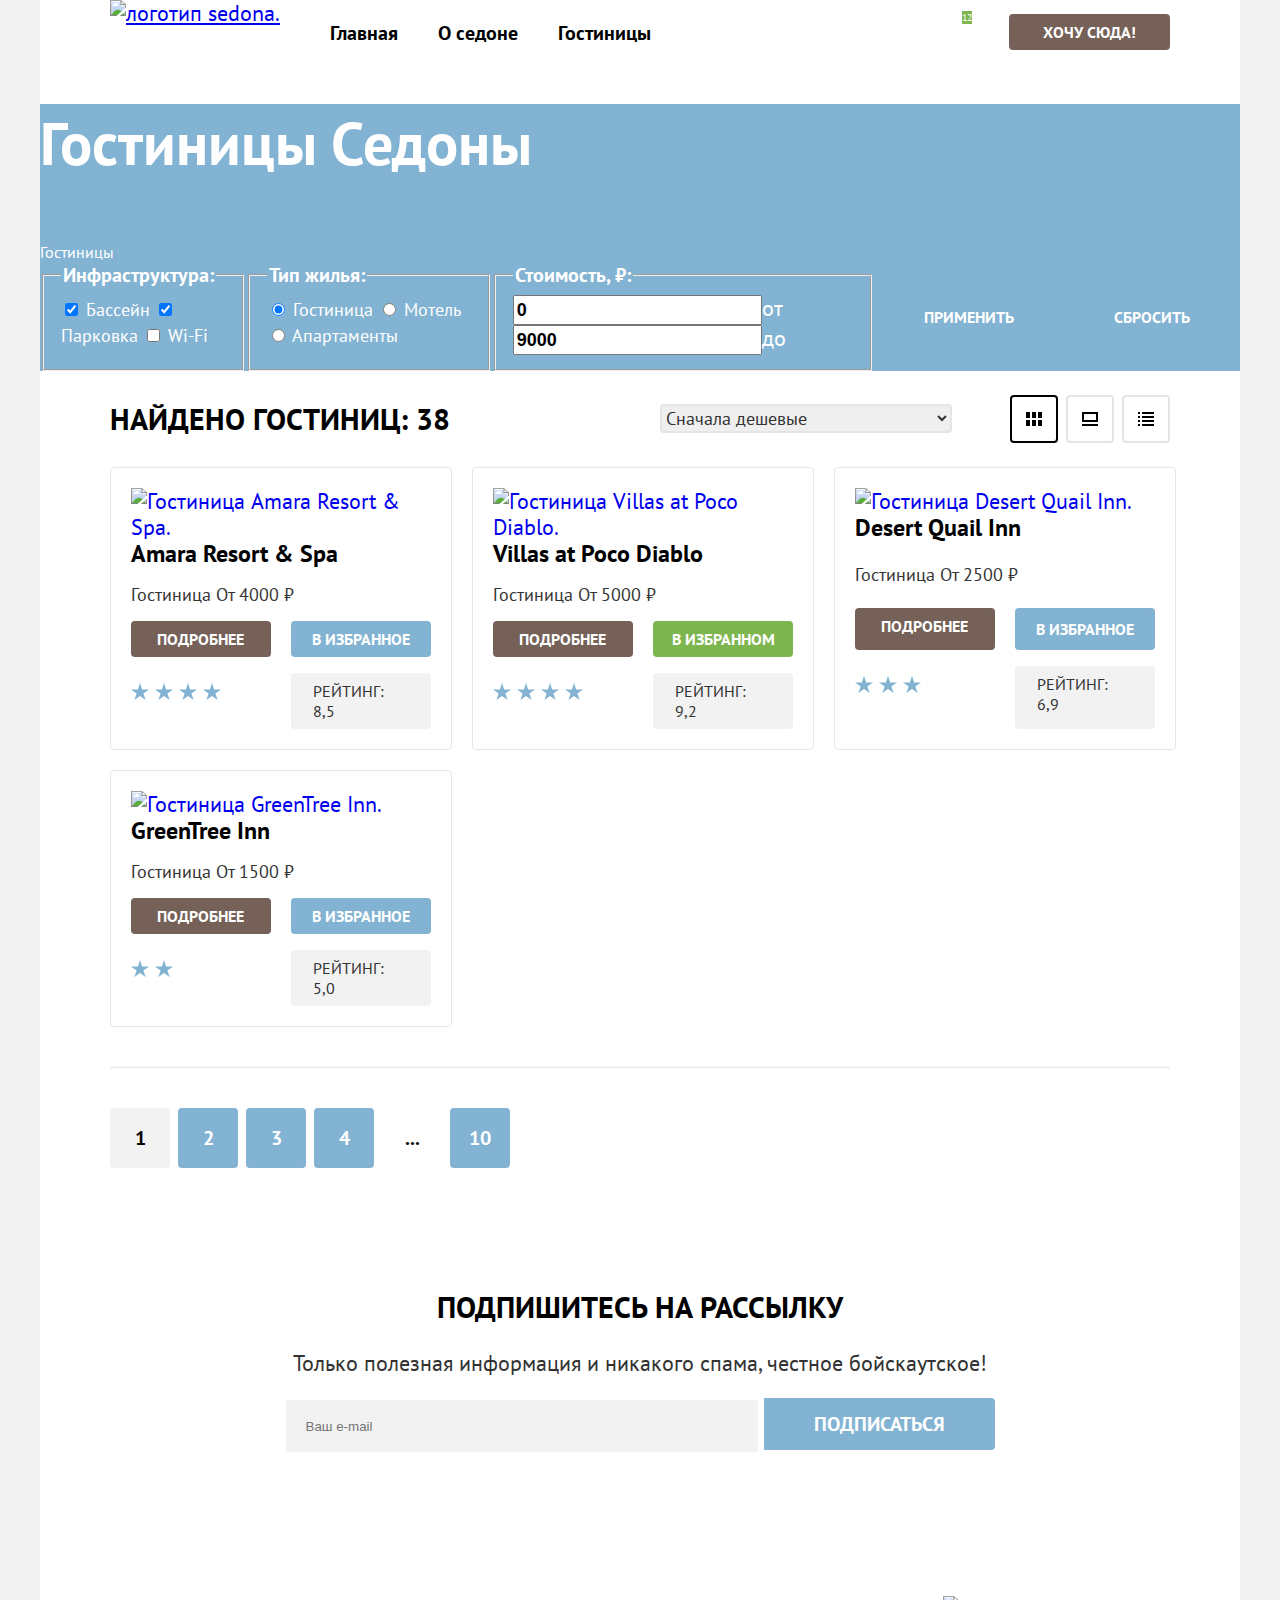
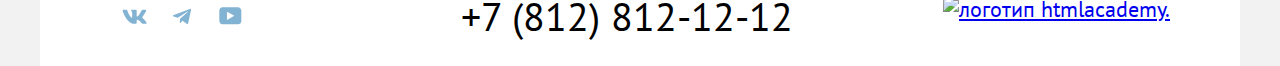
==== catalog.html @ 721de7e8 "Добавляет сетки карточек" ====
<!DOCTYPE html>
<html lang="ru">

  <head>
    <meta charset="utf-8">
    <title>HTML Academy: Седона</title>
    <link rel="stylesheet" href="styles/styles.css">
  </head>

  <body>
    <div class="main-container">
      <header class="main-header">
        <nav class="main-nav">
          <a class="logo" href="index.html">
            <img src="images/logo.svg" width="140" height="70" alt="логотип sedona.">
          </a>
          <ul class="main-nav-list">
            <li class="main-nav-item"><a class="main-nav-link" href="index.html">Главная</a></li>
            <li class="main-nav-item"><a class="main-nav-link" href="#">О седоне</a></li>
            <li class="main-nav-item"><a class="main-nav-link main-nav-link--current" href="catalog.html"
                aria-current="page">Гостиницы</a></li>
          </ul>
          <ul class="search-nav-list">
            <li class="search-nav-item">
              <a class="search-nav-link search-nav-link--search" href="#"><span
                  class="visually-hidden">Поиск.</span></a>
            </li>
            <li class="search-nav-item">
              <a class="search-nav-link search-nav-link--like" href="#"><span
                  class="visually-hidden">Избранное.</span><span class="search-nav-link-quantity">12</span></a>
            </li>
          </ul>
          <a class="search-nav-link-basket" href="#">Хочу сюда!</a>
        </nav>
      </header>

      <main class="main-catalog">

        <!-- catalog-filter -->
        <section class="catalog-filter">
          <h1 class="catalog-title">Гостиницы Седоны</h1>
          <ul class="breadcrumbs-list">
            <li class="breadcrumbs-item"><a class="breadcrumbs-link breadcrumbs-link--index" href="index.html"><span
                  class="visually-hidden">Главная.</span></a></li>
            <li class="breadcrumbs-item"><a class="breadcrumbs-link" href="catalog.html"
                aria-current="page">Гостиницы</a></li>
          </ul>
          <form class="catalog-form" action="https://echo.htmlacademy.ru/" method="get">

            <fieldset class="catalog-infrastructure">
              <legend class="catalog-form-title">Инфраструктура:</legend>
              <label class="catalog-form-label">
                <input class="catalog-infrastructure-input" type="checkbox" name="swimming-pool" checked> Бассейн
              </label>
              <label class="catalog-form-label">
                <input class="catalog-infrastructure-input" type="checkbox" name="parking" checked> Парковка
              </label>
              <label class="catalog-form-label">
                <input class="catalog-infrastructure-input" type="checkbox" name="wi-fi"> Wi-Fi
              </label>
            </fieldset>

            <fieldset class="catalog-housing">
              <legend class="catalog-form-title">Тип жилья:</legend>
              <label class="catalog-form-label">
                <input class="catalog-housing-input" type="radio" name="housing-type" value="hotel" checked> Гостиница
              </label>
              <label class="catalog-form-label">
                <input class="catalog-housing-input" type="radio" name="housing-type" value="motel"> Мотель
              </label>
              <label class="catalog-form-label">
                <input class="catalog-housing-input" type="radio" name="housing-type" value="apartments"> Апартаменты
              </label>
            </fieldset>

            <fieldset class="catalog-price">
              <legend class="catalog-form-title">Стоимость, ₽:</legend>
              <label>
                <input class="catalog-price-input" type="number" name="price-min" value="0" required>от
              </label>
              <label>
                <input class="catalog-price-input" type="number" name="price-max" value="9000" required>до
              </label>
            </fieldset>

            <button class="catalog-filter-submit" type="submit">Применить</button>
            <button class="catalog-filter-reset" type="reset">Сбросить</button>
          </form>
        </section>

        <!-- catalog -->
        <section class="catalog">
          <h2 class="visually-hidden">Результат поиска гостиниц</h2>
          <div class="catalog-wrapper">
            <p class="catalog-filter-recult">Найдено гостиниц: <span class="catalog-filter-recult-amount">38</span></p>
            <select class="catalog-sorting" name="sorting">
              <option value="cheap">Сначала дешевые</option>
              <option value="еxpensive">Сначала дорогие</option>
              <option value="popular">Сначала популярные</option>
            </select>

            <ul class="card-view">
              <li class="card-view-item">
                <button class="card-view-btn card-view-btn--grid card-view-btn--activ" type="button"><span
                    class="visually-hidden">плитка.</span></button>
              </li>
              <li class="card-view-item">
                <button class="card-view-btn card-view-btn--card" type="button"><span
                    class="visually-hidden">карточка.</span></button>
              </li>
              <li class="card-view-item">
                <button class="card-view-btn card-view-btn--list" type="button"><span
                    class="visually-hidden">список.</span></button>
              </li>
            </ul>
          </div>
          <ul class="card-list">
            <li class="card-list-item">
              <a class="card-list-link" href="#">
                <img class="card-list-img" src="images/hotel-1.jpg" alt="Гостиница Amara Resort & Spa." width="300"
                  height="212">
                <h3 class="card-list-title">Amara Resort & Spa</h3>
              </a>
              <p class="card-list-price">Гостиница От 4000 ₽</p>
              <a class="card-list-more" href="#">подробнее</a>
              <button class="card-list-favorites" type="button">в избранное</button>
              <p class="stars stars--4"><span class="visually-hidden">4 звезды</span></p>
              <p class="rating">Рейтинг: 8,5</p>
            </li>
            <li class="card-list-item">
              <a class="card-list-link" href="#">
                <img class="card-list-img" src="images/hotel-2.jpg" alt="Гостиница Villas at Poco Diablo." width="300"
                  height="212">
                <h3 class="card-list-title">Villas at Poco Diablo</h3>
              </a>
              <p class="card-list-price">Гостиница От 5000 ₽</p>
              <a class="card-list-more" href="#">подробнее</a>
              <button class="card-list-favorites card-list-favorites--active" type="button">в избранном</button>
              <p class="stars stars--4"><span class="visually-hidden">4 звезды</span></p>
              <p class="rating">Рейтинг: 9,2</p>
            </li>
            <li class="card-list-item">
              <a class="card-list-link" href="#">
                <img class="card-list-img" src="images/hotel-3.jpg" alt="Гостиница Desert Quail Inn." width="300"
                  height="212">
                <h3 class="card-list-title">Desert Quail Inn</h3>
              </a>
              <p class="card-list-price">Гостиница От 2500 ₽</p>
              <a class="card-list-more" href="#">подробнее</a>
              <button class="card-list-favorites" type="button">в избранное</button>
              <p class="stars stars--3"><span class="visually-hidden">3 звезды</span></p>
              <p class="rating">Рейтинг: 6,9</p>
            </li>
            <li class="card-list-item">
              <a class="card-list-link" href="#">
                <img class="card-list-img" src="images/hotel-4.jpg" alt="Гостиница GreenTree Inn." width="300"
                  height="212">
                <h3 class="card-list-title">GreenTree Inn</h3>
              </a>
              <p class="card-list-price">Гостиница От 1500 ₽</p>
              <a class="card-list-more" href="#">подробнее</a>
              <button class="card-list-favorites" type="button">в избранное</button>
              <p class="stars stars--2"><span class="visually-hidden">2 звезды</span></p>
              <p class="rating">Рейтинг: 5,0</p>
            </li>
          </ul>

          <ul class="pagination-list">
            <li class="pagination-item">
              <a class="pagination-link pagination-link--curent" href="#">1</a>
            </li>
            <li class="pagination-item">
              <a class="pagination-link" href="#">2</a>
            </li>
            <li class="pagination-item">
              <a class="pagination-link" href="#">3</a>
            </li>
            <li class="pagination-item">
              <a class="pagination-link" href="#">4</a>
            </li>
            <li class="pagination-item">
              <a class="pagination-link pagination-link--all" href="#">...</a>
            </li>
            <li class="pagination-item">
              <a class="pagination-link" href="#">10</a>
            </li>
          </ul>
        </section>

        <!-- subscription -->
        <section class="subscription subscription--inner">
          <h2 class="subscription-title">Подпишитесь на рассылку</h2>
          <p class="subscription-text subscription-text--inner">Только полезная информация и никакого спама, честное
            бойскаутское!</p>
          <form class="subscription-form" action="https://echo.htmlacademy.ru/" method="post">
            <input class="subscription-form-email subscription-form-email--inner" type="email" name="email"
              placeholder="Ваш e-mail" required>
            <button class="subscription-form-btn subscription-form-btn--inner" type="submit">Подписаться</button>
          </form>
        </section>
      </main>

      <footer class="main-footer">
        <ul class="socials-list">
          <li class="socials-item">
            <a class="socials-link socials-link--vkontakte" href="https://vk.com/htmlacademy"><span
                class="visually-hidden">Vkontakte</span></a>
          </li>
          <li class="socials-item">
            <a class="socials-link socials-link--telegram" href="https://t.me/htmlacademy"><span
                class="visually-hidden">Telegram</span></a>
          </li>
          <li class="socials-item">
            <a class="socials-link socials-link--youtube" href="Youtube"><span
                class="visually-hidden">Youtube</span></a>
          </li>
        </ul>
        <a class="main-footer-phone" href="tel:+78128121212">+7 (812) 812-12-12</a>
        <a class="main-footer-logo" href="https://htmlacademy.ru/">
          <img src="images/html-academy.svg" width="115" height="33" alt="логотип htmlacademy.">
        </a>
      </footer>
    </div>
  </body>

</html>
---- styles/styles.css ----
@font-face {
  font-family: "PT Sans";
  font-style: normal;
  font-weight: 400;
  src: url("../fonts/ptsans-400.woff2") format("woff2");
  font-display: swap;
}

@font-face {
  font-family: "PT Sans";
  font-style: normal;
  font-weight: 700;
  src: url("../fonts/ptsans-700.woff2") format("woff2");
  font-display: swap;
}

.visually-hidden {
  position: absolute;
  width: 1px;
  height: 1px;
  margin: -1px;
  border: 0;
  padding: 0;
  white-space: nowrap;
  clip-path: inset(100%);
  clip: rect(0 0 0 0);
  overflow: hidden;
}

html {
  height: 100%;
}

body {
  margin: 0;
  font-family: "PT Sans", sans-serif;
  font-size: 22px;
  line-height: 26px;
  color: #333333;
  background-color: #f2f2f2;
  height: 100%;
}

.main-container {
  width: 1200px;
  margin: 0 auto;
  background-color: #ffffff;
  display: flex;
  flex-direction: column;
  min-height: 100%;
}

.main-index {
  flex-grow: 1;
}

/* index */

/* header */

.main-header {
  text-align: center;
}

.logo {
  margin-right: 30px;
}

.main-nav {
  display: flex;
  padding: 0 70px;
}

.main-nav-list {
  margin: 0;
  padding: 0;
  list-style: none;
  width: 500px;
  margin-right: auto;
  display: flex;
  flex-wrap: wrap;
  align-items: center;
}

.main-nav-link {
  font-size: 20px;
  line-height: 24px;
  font-weight: 700;
  text-decoration: none;
  color: #000000;
  padding: 16px 20px;
}

.search-nav-list {
  margin: 0;
  margin-right: 20px;
  padding: 0;
  list-style: none;
  width: 88px;
  display: flex;
  flex-wrap: wrap;
  align-items: center;
}

.search-nav-link {
  display: block;
  width: 44px;
  height: 64px;
  text-decoration: none;
}

.search-nav-link--search {
  background-image: url("../images/icons/search.svg");
  background-repeat: no-repeat;
  background-position: center;
}

.search-nav-link--like {
  background-image: url("../images/icons/like.svg");
  background-repeat: no-repeat;
  background-position: center;
}

.search-nav-link-quantity {
  color: #ffffff;
  background-color: #7db54f;
  font-size: 10px;
  line-height: 10px;
}

.search-nav-link-basket {
  padding: 8px 34px;
  display: inline-block;
  border-radius: 4px;
  font-size: 16px;
  line-height: 20px;
  text-transform: uppercase;
  font-weight: 700;
  text-decoration: none;
  color: #ffffff;
  background-color: #756157;
  align-self: center;
}

.main-index {
  text-align: center;
}

/* hero */

.hero {
  background: url("../images/hero-background-mask.svg") no-repeat center bottom, url("../images/hero-background.jpg") no-repeat center/cover;
  padding-top: 52px;
  padding-bottom: 83px;
}

/* advantages */

.advantages {
  padding-top: 69px;
}

.advantages-intro {
  font-weight: 700;
  font-size: 30px;
  line-height: 36px;
  text-transform: uppercase;
  color: #000000;
  margin: 0;
  margin-bottom: 25px;
}

.advantages-text {
  margin: 0;
  margin-bottom: 69px;
}

.advantages-list {
  margin: 0;
  padding: 0;
  list-style: none;
  display: flex;
  flex-wrap: wrap;
}

.advantages-item {
  background-color: rgba(131, 179, 211, 0.2);
  padding: 102px 85px;
  width: 230px;
}

.advantages-item-title {
  color: #000000;
  font-size: 24px;
  line-height: 28px;
  text-transform: uppercase;
  margin: 0;
  padding: 0 27px 30px 27px;
  margin-bottom: 30px;
  position: relative;
}

.advantages-item-title::before {
  content: " ";
  display: block;
  width: 60px;
  height: 2px;
  background-color: rgba(0, 0, 0, 0.3);
  position: absolute;
  left: calc(50% - 30px);
  bottom: 0;
}

.advantages-item-text {
  font-size: 18px;
  line-height: 21px;
  margin: 0;
}

.item-blue-wrapper {
  padding: 102px 85px;
}

.advantages-item--blue {
  color: #ffffff;
  background-color: #82B3D3;
  display: flex;
  width: 1200px;
  padding: 0;
}

.advantages-item-title--blue {
  color: #ffffff;
}

.advantages-item--light {
  background-color: rgba(131, 179, 211, 0.12);
}

/* features */

.features {
  margin-top: 64px;
}

.features-title {
  color: #000000;
  font-weight: 700;
  font-size: 30px;
  line-height: 36px;
  text-transform: uppercase;
  margin: 0;
  margin-bottom: 20px;
}

.features-text {
  margin: 0;
  margin-bottom: 64px;
}

.features-list {
  margin: 0;
  padding: 0;
  list-style: none;
  display: flex;
  flex-wrap: wrap;
}

.features-item {
  padding: 81px 85px;
  padding-top: 183px;
  width: 230px;
}

.features-item--housing {
  background: url("../images/icons/housing.svg") no-repeat center 81px;
  background-color: rgba(131, 179, 211, 0.12);
}

.features-item--food {
  background: url("../images/icons/food.svg") no-repeat center 81px;
}

.features-item--souvenirs {
  background: url("../images/icons/souvenirs.svg") no-repeat center 81px;
  background-color: rgba(131, 179, 211, 0.12);
}

.features-item-title {
  font-weight: 700;
  font-size: 24px;
  line-height: 28px;
  text-transform: uppercase;
  color: #000000;
}

.features-item-text {
  font-size: 18px;
  line-height: 21px;
}

/* search */

.search {
  padding: 96px 304px;
}

.search-intro {
  font-weight: 700;
  font-size: 30px;
  line-height: 36px;
  text-transform: uppercase;
  color: #000000;
  margin: 0;
  margin-bottom: 20px;
}

.search-text {
  margin: 0;
  margin-bottom: 54px;
}

.search-link {
  padding: 8px 50px;
  font-weight: 700;
  font-size: 20px;
  line-height: 36px;
  text-transform: uppercase;
  text-decoration: none;
  color: #ffffff;
  background-color: #756157;
  border-radius: 4px;
}

/* subscription */

.subscription {
  background-image: url("../images/subscribe-background.jpg");
  background-repeat: no-repeat;
  color: #ffffff;
  padding: 96px 0 104px 0;
}

.subscription-title {
  font-weight: 700;
  font-size: 30px;
  line-height: 36px;
  text-transform: uppercase;
}

.subscription-form-btn {
  padding: 8px 50px;
  border: none;
  font-family: "PT Sans", sans-serif;
  font-weight: 700;
  font-size: 20px;
  line-height: 36px;
  text-transform: uppercase;
  background-color: #82b3d3;
  border-radius: 0 4px 4px 0;
  color: inherit;
}

.subscription-form-email {
  width: 452px;
  height: 52px;
  border: none;
  padding: 0;
  padding-left: 20px;
}

/* main-footer */

.main-footer {
  display: flex;
  flex-wrap: wrap;
  padding: 40px 70px 30px 70px;
  justify-content: space-between;
}

.socials-list {
  margin: 0;
  padding: 0;
  list-style: none;
  width: 200px;
  display: flex;
  flex-wrap: wrap;
}

.socials-link {
  display: block;
  width: 48px;
  height: 40px;
}

.socials-link--vkontakte {
  background: url("../images/icons/vkontakte.svg") no-repeat center;
}

.socials-link--telegram {
  background: url("../images/icons/telegram.svg") no-repeat center;
}

.socials-link--youtube {
  background: url("../images/icons/youtube.svg") no-repeat center;
}

.main-footer-phone {
  font-weight: 400;
  font-size: 40px;
  line-height: 40px;
  text-transform: uppercase;
  color: #000000;
  text-decoration: none;
}

/* catalog */

/* filter */

.main-catalog {
  flex-grow: 1;
}

.catalog-filter {
  background-color: #82B3D3;
  background-image: url("../images/filter-background.jpg");
  background-repeat: no-repeat;
  background-size: cover;
  color: #ffffff;
}

.catalog-title {
  font-weight: 700;
  font-size: 60px;
  line-height: 78px;
}

.breadcrumbs-list {
  margin: 0;
  padding: 0;
  list-style: none;
}

.breadcrumbs-link {
  text-decoration: none;
  color: inherit;
  font-size: 16px;
  line-height: 21px;
}

.breadcrumbs-link--index {
  background: url("../images/icons/home.svg") no-repeat center;
  display: block;
  width: 13px;
  height: 15px;
}

.catalog-form {
  display: flex;
}

.catalog-form-title {
  font-weight: 700;
  font-size: 20px;
  line-height: 24px;
}

.catalog-form-label {
  font-size: 18px;
  line-height: 23px;
}

.catalog-housing-input {
  font-size: 18px;
  line-height: 23px;
}

.catalog-price-input {
  font-weight: 700;
  font-size: 18px;
  line-height: 24px;
}

.catalog-filter-submit {
  padding: 8px 50px;
  border: none;
  font-family: inherit;
  background-color: #82b3d3;
  color: inherit;
  border-radius: 4px;
  font-weight: 700;
  font-size: 16px;
  line-height: 20px;
  text-transform: uppercase;
}

.catalog-filter-reset {
  padding: 8px 50px;
  border: none;
  font-family: inherit;
  background-color: rgba(0, 0, 0, 0);
  color: inherit;
  border-radius: 4px;
  font-weight: 700;
  font-size: 16px;
  line-height: 20px;
  text-transform: uppercase;
}

.catalog {
  padding: 0 70px;
}

.catalog-wrapper {
  display: flex;
  align-items: center;
}

.catalog-filter-recult {
  color: #000000;
  font-weight: 700;
  font-size: 30px;
  line-height: 36px;
  text-transform: uppercase;
  width: 350px;
  padding-right: 200px;
}

.catalog-sorting {
  color: #333333;
  font-size: 18px;
  line-height: 21px;
  font-family: inherit;
  border: 2px solid #e5e5e5;
  border-radius: 4px;
  width: 292px;
  margin-right: auto;
}

.card-view {
  margin: 0;
  padding: 0;
  list-style: none;
  display: flex;
  width: 160px;
  justify-content: space-between;
}

.card-view-btn {
  display: block;
  width: 48px;
  height: 48px;
  background-color: rgba(0, 0, 0, 0);
  border: 2px solid #E5E5E5;
  border-radius: 4px;
}

.card-view-btn--activ {
  border: 2px solid #000000;
}

.card-view-btn--grid {
  background: url("../images/icons/grid.svg") no-repeat center;
}

.card-view-btn--card {
  background: url("../images/icons/card.svg") no-repeat center;
}

.card-view-btn--list {
  background: url("../images/icons/list.svg") no-repeat center;
}

.card-list {
  margin: 0;
  padding: 0;
  list-style: none;
  display: grid;
  grid-template-columns: 1fr 1fr 1fr;
  gap: 20px;
  margin-bottom: 40px;
}

.card-list-item {
  width: 300px;
  padding: 20px;
  border: 1px solid #e6e6e6;
  border-radius: 4px;
  display: grid;
  grid-template-columns: 1fr 1fr;
  column-gap: 20px;
}

.card-list-link {
  text-decoration: none;
  grid-column-start: 1;
  grid-column-end: 3;
}

.card-list-title {
  font-weight: 700;
  font-size: 24px;
  line-height: 28px;
  color: #000000;
  margin: 0;
  margin-bottom: 16px;
}

.card-list-price {
  font-size: 18px;
  line-height: 21px;
  grid-column-start: 1;
  grid-column-end: 3;
  margin: 0;
  margin-bottom: 16px;
}

.card-list-more {
  display: inline-block;
  text-decoration: none;
  padding: 8px 26px;
  font-size: 16px;
  line-height: 20px;
  font-weight: 700;
  text-transform: uppercase;
  color: #ffffff;
  background-color: #756157;
  border-radius: 4px;
  grid-column-start: 1;
  grid-column-end: 2;
  margin-bottom: 16px;
}

.card-list-favorites {
  font-family: inherit;
  display: inline-block;
  padding: 8px 20px;
  font-size: 16px;
  line-height: 20px;
  font-weight: 700;
  text-transform: uppercase;
  color: #ffffff;
  background-color: #82b3d3;
  border: none;
  border-radius: 4px;
  grid-column-start: 2;
  grid-column-end: 3;
  margin-bottom: 16px;
}

.card-list-favorites--active {
  background-color: #7db54f;
  padding: 8px 18px;
}

.stars {
  width: 140px;
  height: 37px;
  background-image: url(../images/icons/stars.svg);
  background-repeat: no-repeat;
  margin: 0;
}

.stars--4 {
  width: 90px;
}

.stars--3 {
  width: 70px;
}

.stars--2 {
  width: 45px;
}

.stars-- {
  width: 20px;
}

.rating {
  display: inline-block;
  padding: 8px 22px;
  font-size: 16px;
  line-height: 20px;
  text-transform: uppercase;
  background-color: #f2f2f2;
  border-radius: 4px;
  margin: 0;
}

/* pagination */

.pagination-list {
  padding: 0;
  padding-top: 40px;
  margin: 0;
  list-style: none;
  display: flex;
  gap: 8px;
  border-top: 1px solid #E6E6E6;;
}

.pagination-link {
  color: #ffffff;
  font-weight: 700;
  font-size: 20px;
  line-height: 36px;
  text-decoration: none;
  background-color: #82b3d3;
  display: block;
  text-align: center;
  padding: 12px 0;
  width: 60px;
  border-radius: 4px;
}

.pagination-link--curent {
  color: #000000;
  background-color: #f2f2f2;
}

.pagination-link--all {
  background-color: #ffffff;
  color: #000000;
}

.subscription--inner {
  background-image: none;
  color: #000000;
  text-align: center;
}

.subscription-text--inner {
  color: #333333;
}

.subscription-form-btn--inner {
  color: #ffffff;
}

.subscription-form-email--inner {
  background-color: #f2f2f2;
}
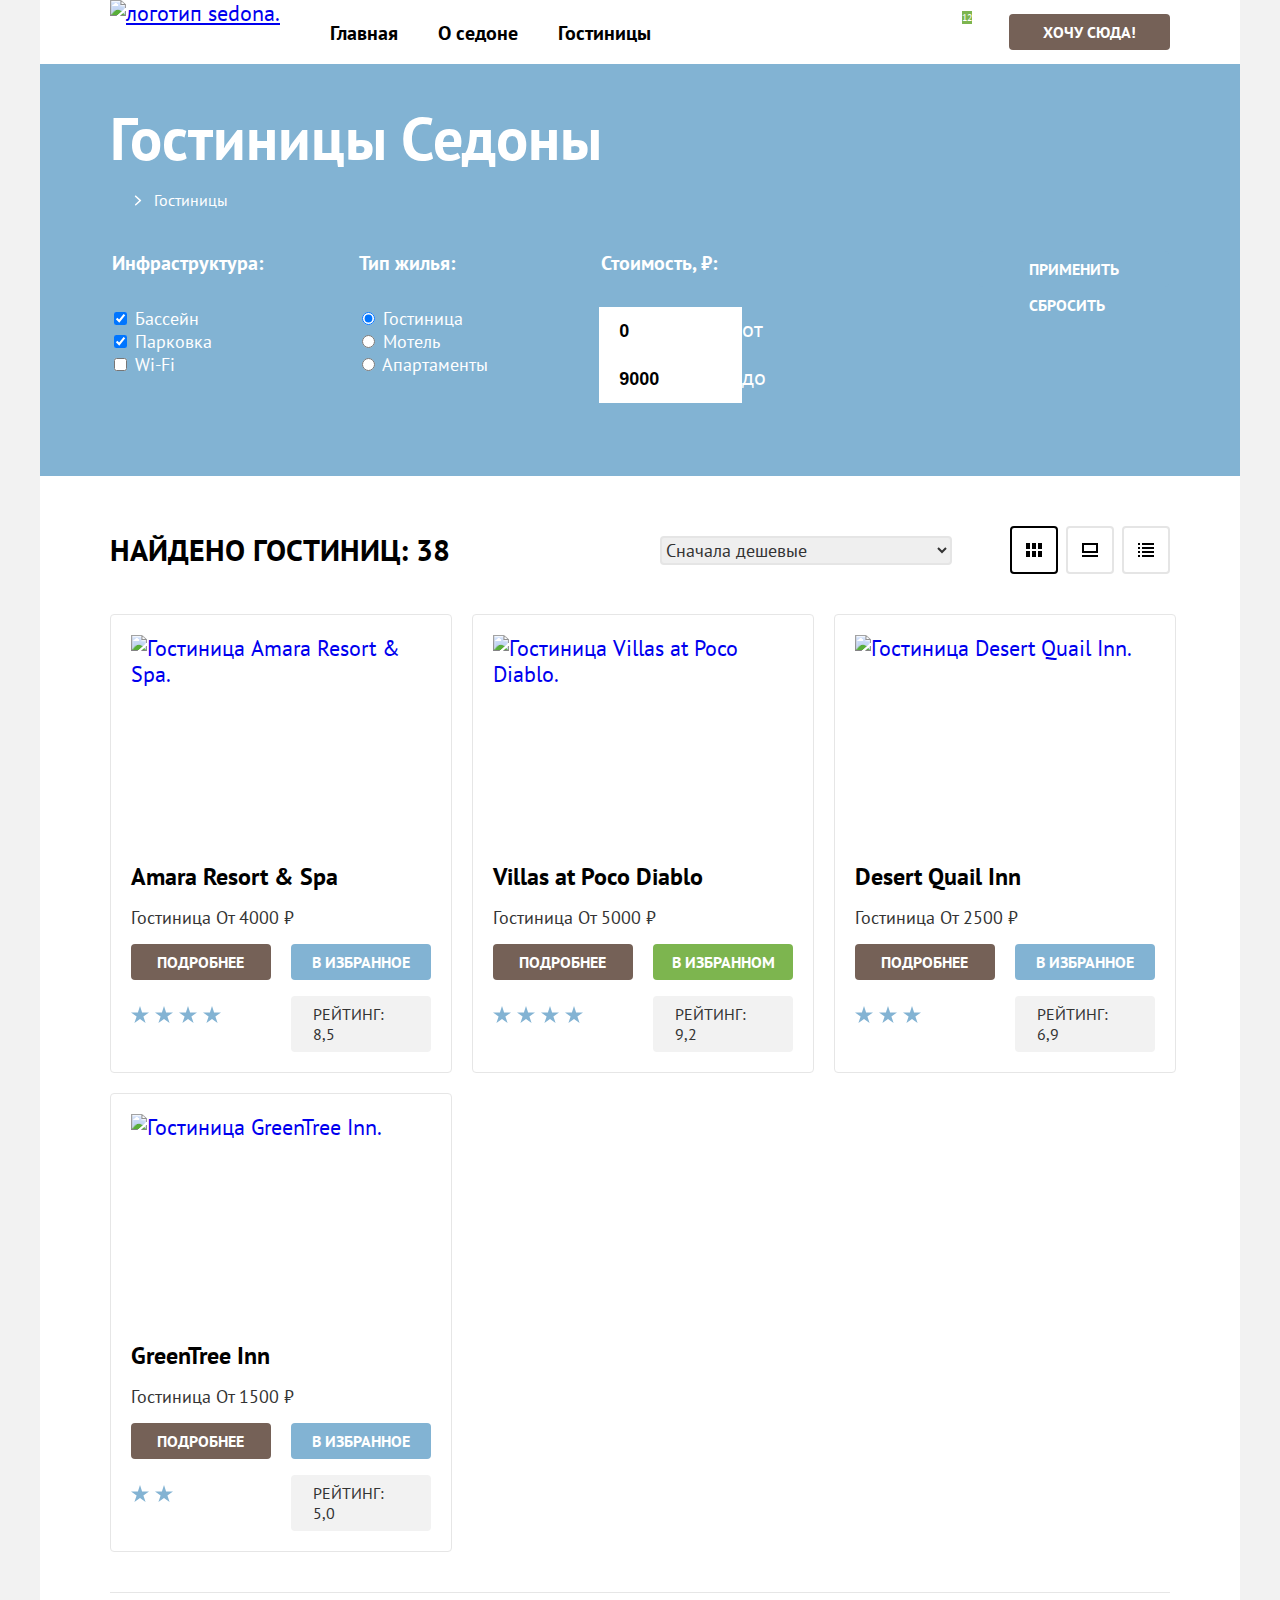
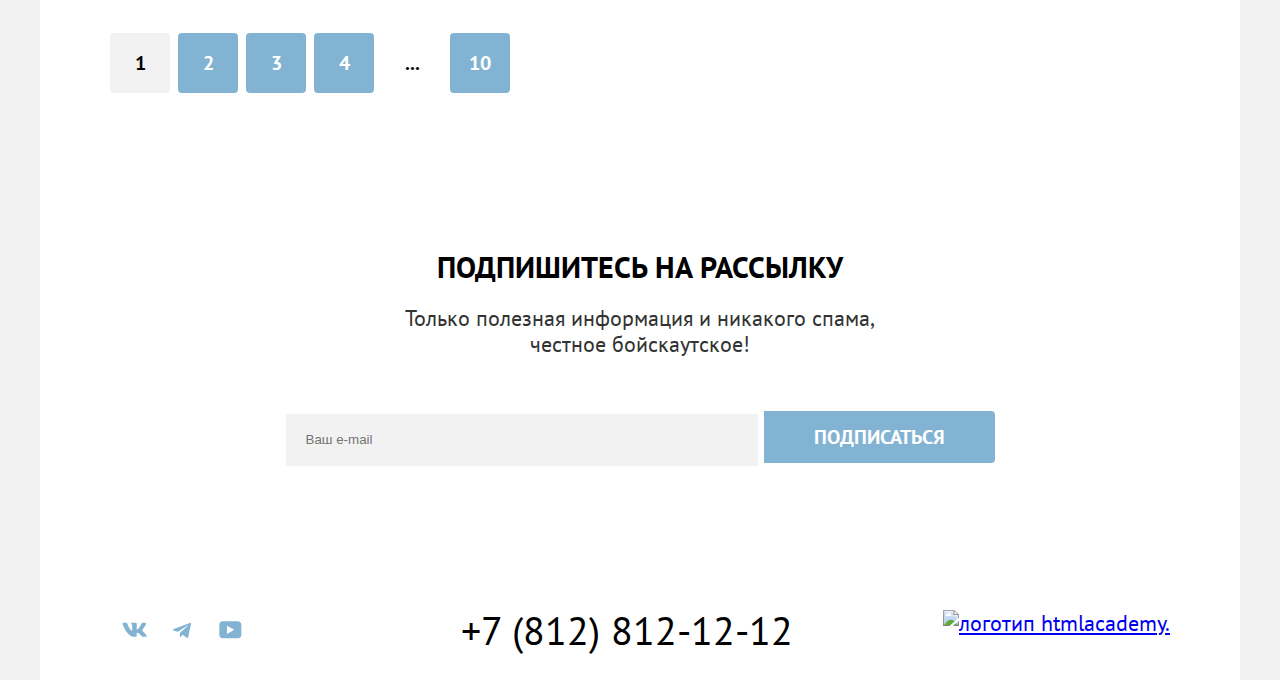
==== commit 94cb9687: "Merge pull request #6 from Viktor-Ru/master" ====
--- a/catalog.html
+++ b/catalog.html
@@ -82,9 +82,10 @@
                 <input class="catalog-price-input" type="number" name="price-max" value="9000" required>до
               </label>
             </fieldset>
-
-            <button class="catalog-filter-submit" type="submit">Применить</button>
-            <button class="catalog-filter-reset" type="reset">Сбросить</button>
+            <div class="catalog-button-wrapper">
+              <button class="catalog-filter-submit" type="submit">Применить</button>
+              <button class="catalog-filter-reset" type="reset">Сбросить</button>
+            </div>
           </form>
         </section>
 
--- a/styles/styles.css
+++ b/styles/styles.css
@@ -154,6 +154,11 @@
   padding-bottom: 83px;
 }
 
+.hero-img {
+  display: block;
+  margin: 0 auto;
+}
+
 /* advantages */
 
 .advantages {
@@ -172,7 +177,7 @@
 
 .advantages-text {
   margin: 0;
-  margin-bottom: 69px;
+  margin-bottom: 90px;
 }
 
 .advantages-list {
@@ -185,7 +190,7 @@
 
 .advantages-item {
   background-color: rgba(131, 179, 211, 0.2);
-  padding: 102px 85px;
+  padding: 113px 85px;
   width: 230px;
 }
 
@@ -219,6 +224,8 @@
 
 .item-blue-wrapper {
   padding: 102px 85px;
+  padding-top: 102px;
+  padding-bottom: 102px;
 }
 
 .advantages-item--blue {
@@ -240,7 +247,7 @@
 /* features */
 
 .features {
-  margin-top: 64px;
+  padding-top: 64px;
 }
 
 .features-title {
@@ -292,11 +299,14 @@
   line-height: 28px;
   text-transform: uppercase;
   color: #000000;
+  margin: 0;
+  margin-bottom: 30px;
 }
 
 .features-item-text {
   font-size: 18px;
   line-height: 21px;
+  margin: 0;
 }
 
 /* search */
@@ -346,6 +356,14 @@
   font-size: 30px;
   line-height: 36px;
   text-transform: uppercase;
+  margin: 0;
+  margin-bottom: 20px;
+}
+
+.subscription-text {
+  margin: 0 auto;
+  margin-bottom: 54px;
+  width: 475px;
 }
 
 .subscription-form-btn {
@@ -428,18 +446,24 @@
   background-repeat: no-repeat;
   background-size: cover;
   color: #ffffff;
+  padding: 35px 70px 73px 70px;
 }
 
 .catalog-title {
   font-weight: 700;
   font-size: 60px;
   line-height: 78px;
+  margin: 0;
+  margin-bottom: 8px;
 }
 
 .breadcrumbs-list {
   margin: 0;
   padding: 0;
   list-style: none;
+  display: flex;
+  align-items: center;
+  margin-bottom: 40px;
 }
 
 .breadcrumbs-link {
@@ -447,6 +471,9 @@
   color: inherit;
   font-size: 16px;
   line-height: 21px;
+  padding-left: 20px;
+  margin-left: 11px;
+  background: url(../images/icons/arrow.svg) no-repeat center left;
 }
 
 .breadcrumbs-link--index {
@@ -454,21 +481,47 @@
   display: block;
   width: 13px;
   height: 15px;
+  margin: 0;
+  padding: 0;
 }
 
 .catalog-form {
   display: flex;
+  justify-content: space-between;
+}
+
+.catalog-infrastructure {
+  width: 151px;
+  padding: 0;
+  margin: 0;
+  border: none;
+}
+
+.catalog-housing {
+  width: 151px;
+  padding: 0;
+  margin: 0;
+  border: none;
+}
+
+.catalog-price {
+  width: 288px;
+  padding: 0;
+  margin: 0;
+  border: none;
 }
 
 .catalog-form-title {
   font-weight: 700;
   font-size: 20px;
   line-height: 24px;
+  margin-bottom: 32px;
 }
 
 .catalog-form-label {
   font-size: 18px;
   line-height: 23px;
+  display: block;
 }
 
 .catalog-housing-input {
@@ -480,6 +533,13 @@
   font-weight: 700;
   font-size: 18px;
   line-height: 24px;
+  padding: 12px 20px;
+  width: 103px;
+  border: none;
+}
+
+.catalog-button-wrapper {
+  width: 191px;
 }
 
 .catalog-filter-submit {
@@ -509,12 +569,13 @@
 }
 
 .catalog {
-  padding: 0 70px;
+  padding: 50px 70px 0 70px;
 }
 
 .catalog-wrapper {
   display: flex;
   align-items: center;
+  margin-bottom: 40px;
 }
 
 .catalog-filter-recult {
@@ -524,7 +585,8 @@
   line-height: 36px;
   text-transform: uppercase;
   width: 350px;
-  padding-right: 200px;
+  margin: 0;
+  margin-right: 200px;
 }
 
 .catalog-sorting {
@@ -592,6 +654,11 @@
   column-gap: 20px;
 }
 
+.card-list-img {
+  margin-bottom: 16px;
+  display: block;
+}
+
 .card-list-link {
   text-decoration: none;
   grid-column-start: 1;
@@ -695,10 +762,12 @@
   padding: 0;
   padding-top: 40px;
   margin: 0;
+  margin-bottom: 60px;
   list-style: none;
   display: flex;
   gap: 8px;
-  border-top: 1px solid #E6E6E6;;
+  border-top: 1px solid #E6E6E6;
+  ;
 }
 
 .pagination-link {
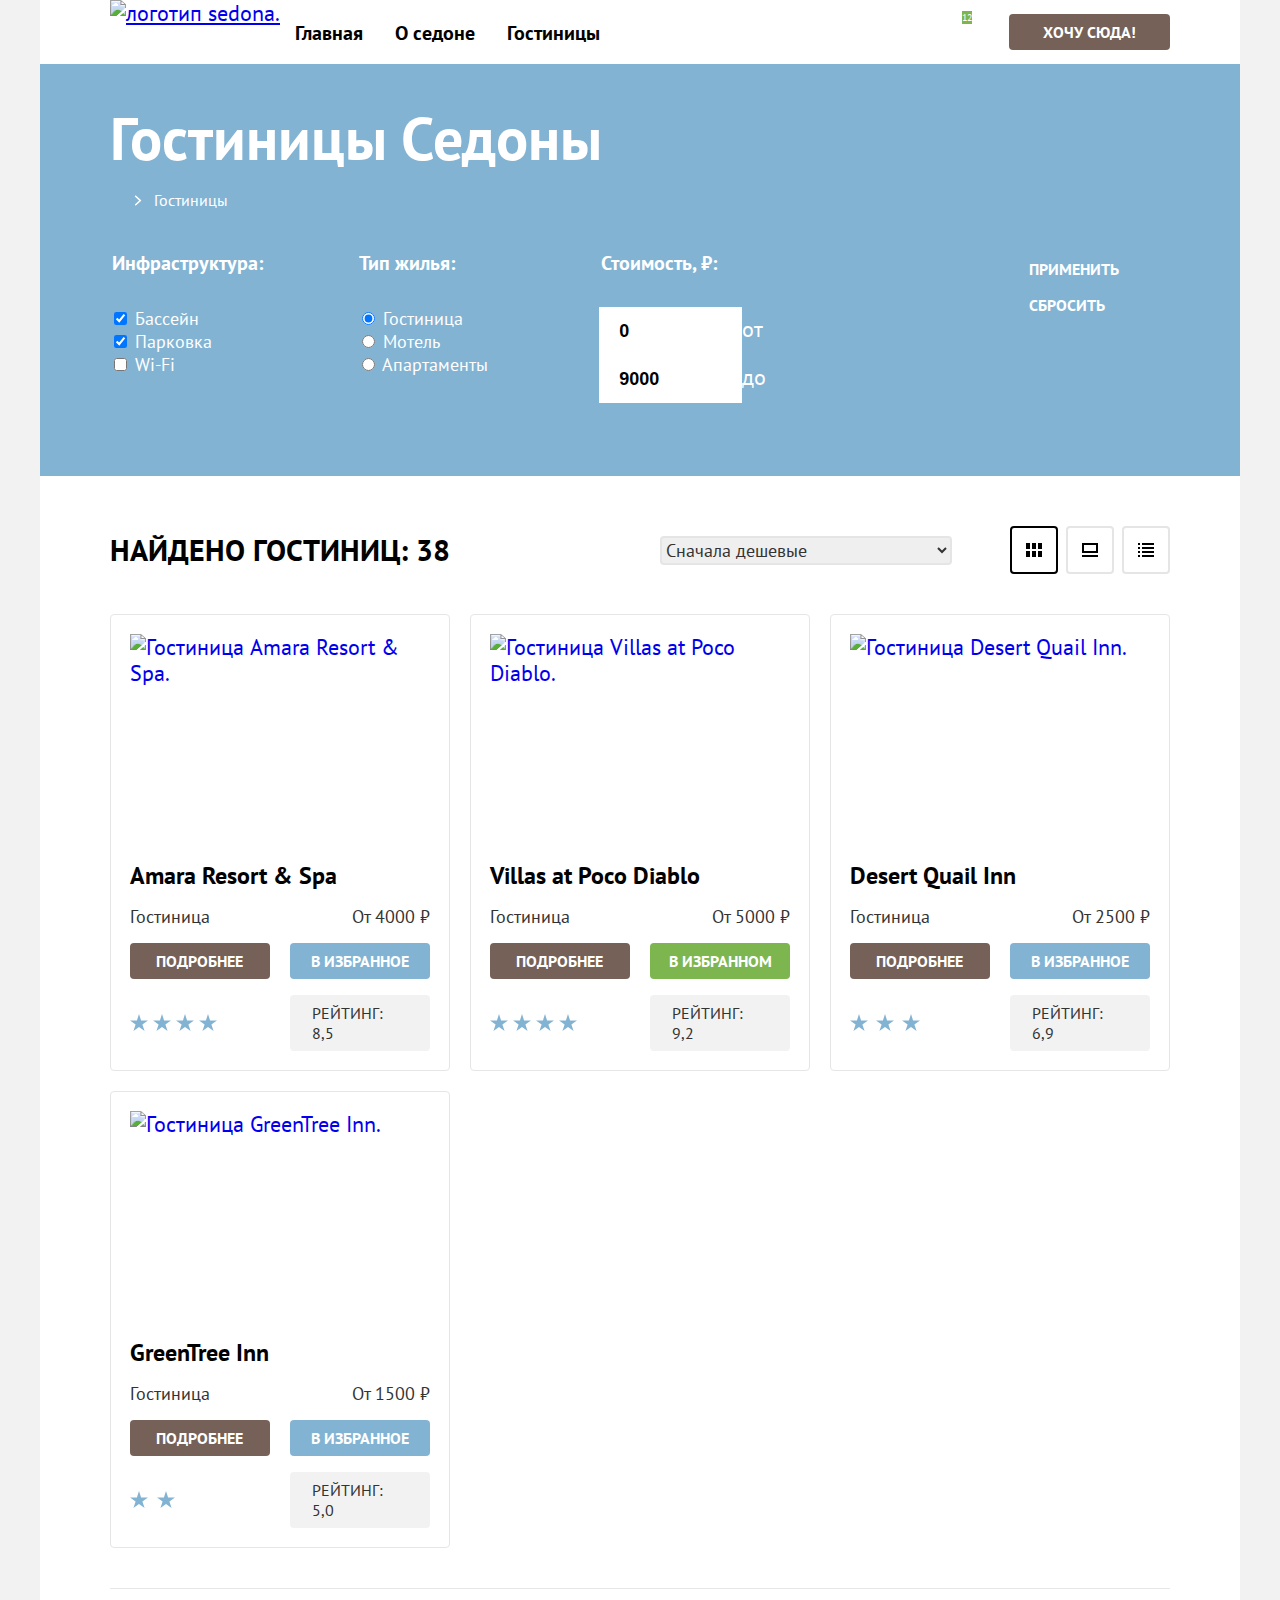
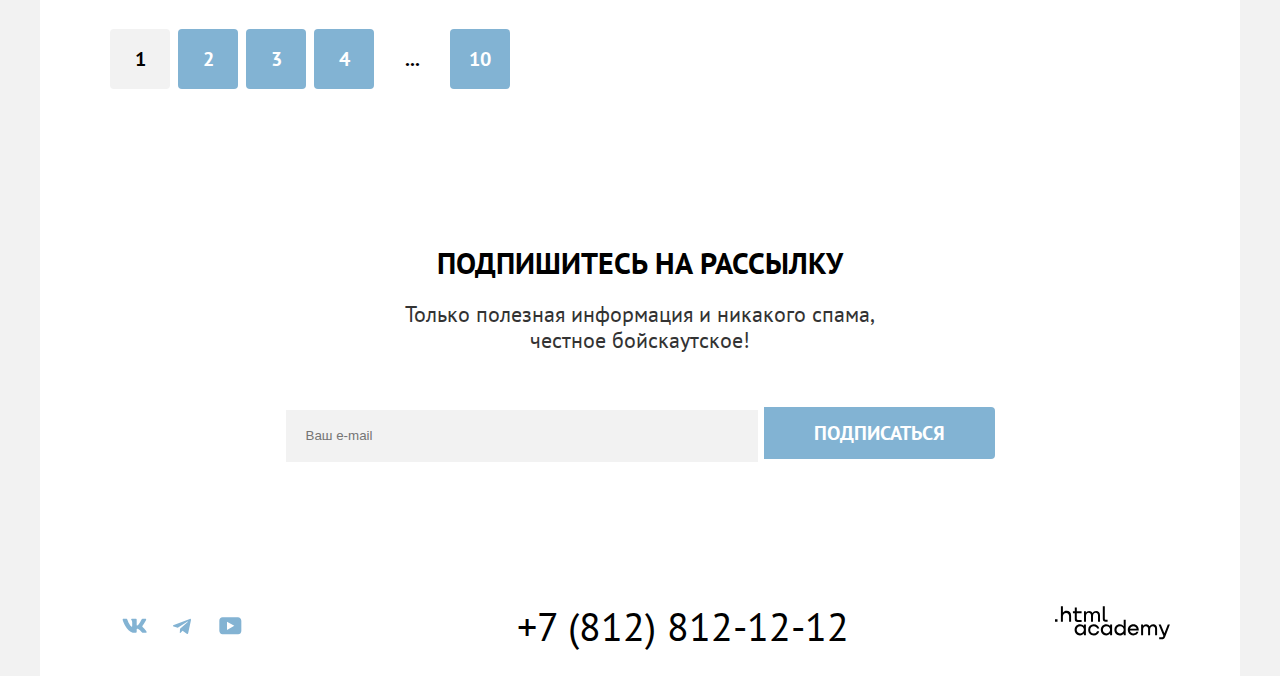
==== commit ea591131: "Добавляет рейтинг в карточке" ====
--- a/catalog.html
+++ b/catalog.html
@@ -122,7 +122,7 @@
                   height="212">
                 <h3 class="card-list-title">Amara Resort & Spa</h3>
               </a>
-              <p class="card-list-price">Гостиница От 4000 ₽</p>
+              <p class="card-list-price"><span>Гостиница</span><span>От 4000 ₽</span></p>
               <a class="card-list-more" href="#">подробнее</a>
               <button class="card-list-favorites" type="button">в избранное</button>
               <p class="stars stars--4"><span class="visually-hidden">4 звезды</span></p>
@@ -134,7 +134,7 @@
                   height="212">
                 <h3 class="card-list-title">Villas at Poco Diablo</h3>
               </a>
-              <p class="card-list-price">Гостиница От 5000 ₽</p>
+              <p class="card-list-price"><span>Гостиница</span><span>От 5000 ₽</span></p>
               <a class="card-list-more" href="#">подробнее</a>
               <button class="card-list-favorites card-list-favorites--active" type="button">в избранном</button>
               <p class="stars stars--4"><span class="visually-hidden">4 звезды</span></p>
@@ -146,7 +146,7 @@
                   height="212">
                 <h3 class="card-list-title">Desert Quail Inn</h3>
               </a>
-              <p class="card-list-price">Гостиница От 2500 ₽</p>
+              <p class="card-list-price"><span>Гостиница</span><span>От 2500 ₽</span></p>
               <a class="card-list-more" href="#">подробнее</a>
               <button class="card-list-favorites" type="button">в избранное</button>
               <p class="stars stars--3"><span class="visually-hidden">3 звезды</span></p>
@@ -158,7 +158,7 @@
                   height="212">
                 <h3 class="card-list-title">GreenTree Inn</h3>
               </a>
-              <p class="card-list-price">Гостиница От 1500 ₽</p>
+              <p class="card-list-price"><span>Гостиница</span><span>От 1500 ₽</span></p>
               <a class="card-list-more" href="#">подробнее</a>
               <button class="card-list-favorites" type="button">в избранное</button>
               <p class="stars stars--2"><span class="visually-hidden">2 звезды</span></p>
@@ -204,21 +204,38 @@
       <footer class="main-footer">
         <ul class="socials-list">
           <li class="socials-item">
-            <a class="socials-link socials-link--vkontakte" href="https://vk.com/htmlacademy"><span
-                class="visually-hidden">Vkontakte</span></a>
+            <a class="socials-link socials-link--vkontakte" href="https://vk.com/htmlacademy">
+              <svg xmlns="http://www.w3.org/2000/svg" width="25" height="15" fill="#83B3D3">
+                <path fill-rule="evenodd"
+                  d="M24.12 1.8c.16-.54 0-.94-.8-.94H20.7c-.67 0-.98.34-1.15.73 0 0-1.33 3.2-3.22 5.27-.61.6-.9.8-1.23.8-.16 0-.41-.2-.41-.75v-5.1c0-.66-.19-.95-.74-.95H9.82c-.42 0-.67.3-.67.59 0 .62.95.76 1.04 2.51v3.8c0 .83-.15.98-.48.98-.9 0-3.06-3.2-4.34-6.88-.25-.72-.5-1-1.18-1H1.57c-.75 0-.9.34-.9.73 0 .68.89 4.07 4.14 8.55 2.17 3.06 5.23 4.72 8 4.72 1.68 0 1.88-.37 1.88-1v-2.32c0-.74.16-.88.7-.88.38 0 1.05.19 2.6 1.66 1.79 1.75 2.08 2.54 3.08 2.54h2.63c.75 0 1.12-.37.9-1.1-.23-.72-1.08-1.77-2.2-3.02-.62-.71-1.54-1.48-1.82-1.86-.39-.5-.28-.71 0-1.15 0 0 3.2-4.42 3.54-5.93Z"
+                  clip-rule="evenodd" />
+              </svg>
+            </a>
           </li>
           <li class="socials-item">
-            <a class="socials-link socials-link--telegram" href="https://t.me/htmlacademy"><span
-                class="visually-hidden">Telegram</span></a>
+            <a class="socials-link socials-link--telegram" href="https://t.me/htmlacademy">
+              <svg xmlns="http://www.w3.org/2000/svg" width="18" height="16" fill="#83B3D3">
+                <path
+                  d="M16.79.96.84 7.1c-1.09.44-1.08 1.05-.2 1.32l4.1 1.28 9.47-5.98c.44-.27.85-.13.52.17l-7.68 6.93-.28 4.22c.41 0 .6-.2.83-.41l1.99-1.94 4.13 3.06c.77.42 1.31.2 1.5-.71l2.72-12.8c.28-1.1-.43-1.61-1.16-1.28Z" />
+              </svg>
+            </a>
           </li>
           <li class="socials-item">
-            <a class="socials-link socials-link--youtube" href="Youtube"><span
-                class="visually-hidden">Youtube</span></a>
+            <a class="socials-link socials-link--youtube" href="Youtube">
+              <svg xmlns="http://www.w3.org/2000/svg" width="23" height="18" fill="#83B3D3">
+                <path
+                  d="M18.94.36H3.51C1.65.36.33 1.95.33 3.76v10.09c0 1.91 1.32 3.5 3.18 3.5h15.65c1.64 0 3.17-1.59 3.17-3.4V3.76c-.22-1.8-1.53-3.4-3.39-3.4ZM7.99 12.89V4.82l7.34 4.04-7.34 4.03Z" />
+              </svg>
+            </a>
           </li>
         </ul>
         <a class="main-footer-phone" href="tel:+78128121212">+7 (812) 812-12-12</a>
         <a class="main-footer-logo" href="https://htmlacademy.ru/">
-          <img src="images/html-academy.svg" width="115" height="33" alt="логотип htmlacademy.">
+          <!-- <img src="images/html-academy.svg" width="115" height="33" alt="логотип htmlacademy."> -->
+          <svg xmlns="http://www.w3.org/2000/svg" width="115" height="34" fill="#000">
+            <path
+              d="M0 13.26v2.6h2.5v-2.6H0ZM11.6 4.86c-1.6 0-2.8.7-3.6 1.7h-.1V.36h-2v15.5h2v-5.3c0-2.1 1.3-3.6 3.3-3.6 1.8 0 2.9 1.4 2.9 3.2v5.7h2v-6.1c.1-3-1.8-4.9-4.5-4.9ZM26.6 5.16h-4.8v-3.7h-2v3.8h-1.9v2h1.9v6c0 1.7 1 2.7 2.7 2.7h4.1v-2h-3.7c-.7 0-1.1-.4-1.1-1.1v-5.7h4.8v-2ZM41.1 4.96c-1.6 0-2.9.8-3.5 2.1h-.1c-.6-1.2-1.8-2.1-3.4-2.1-1.4 0-2.5.8-3.1 1.8h-.1v-1.6H29v10.6h2v-5.4c0-2 1-3.5 2.6-3.5 1.5 0 2.4 1 2.4 2.6v6.3h2v-5.6c0-2.4 1.4-3.3 2.6-3.3 1.5 0 2.4 1 2.4 2.6v6.3h2v-6.5c.1-2.5-1.4-4.3-3.9-4.3ZM47.8 13.06c0 1.7 1 2.7 2.8 2.7h2v-2h-1.7c-.7 0-1.1-.4-1.1-1.1V.36h-2v12.7ZM28.9 20.06c-.9-1.1-2.2-1.8-3.9-1.8-3.1 0-5.4 2.3-5.4 5.6s2.3 5.6 5.4 5.6c1.8 0 3-.8 3.8-1.9h.1v1.6h2v-10.6h-2v1.5Zm-3.6 7.4c-2.2 0-3.6-1.6-3.6-3.6s1.4-3.6 3.6-3.6 3.6 1.6 3.6 3.6c0 1.9-1.4 3.6-3.6 3.6ZM44.2 22.36c-.5-2.4-2.6-4.1-5.4-4.1a5.4 5.4 0 0 0-5.6 5.6c0 3.1 2.2 5.6 5.6 5.6 2.8 0 4.9-1.8 5.4-4.2h-2.1a3.4 3.4 0 0 1-3.3 2.3c-2.2 0-3.6-1.6-3.6-3.6s1.4-3.6 3.6-3.6c1.6 0 2.8 1 3.3 2.2h2.1v-.2ZM55.1 20.06c-.9-1.1-2.2-1.8-3.9-1.8-3.1 0-5.4 2.3-5.4 5.6s2.3 5.6 5.4 5.6c1.8 0 3-.8 3.8-1.9h.1v1.6h2v-10.6h-2v1.5Zm-3.6 7.4c-2.2 0-3.6-1.6-3.6-3.6s1.4-3.6 3.6-3.6 3.6 1.6 3.6 3.6c0 1.9-1.5 3.6-3.6 3.6ZM68.7 20.16c-.9-1.1-2.2-1.9-3.9-1.9-3.1 0-5.4 2.3-5.4 5.6s2.2 5.6 5.4 5.6c1.7 0 3-.8 3.8-1.8h.1v1.5h2v-15.4h-2v6.4Zm-3.6 7.3c-2.2 0-3.6-1.6-3.6-3.6s1.4-3.6 3.6-3.6 3.6 1.6 3.6 3.6c-.1 2-1.5 3.6-3.6 3.6ZM78.3 18.26c-3.3 0-5.5 2.5-5.5 5.6 0 3 2.1 5.6 5.5 5.6 2.5 0 4.5-1.3 5.2-3.6h-2.1c-.5 1-1.6 1.6-3 1.6-1.9 0-3.3-1.3-3.4-2.9h8.8c.2-3.6-2-6.3-5.5-6.3Zm0 1.9c1.7 0 3 1 3.3 2.6h-6.5c.3-1.5 1.5-2.6 3.2-2.6ZM98.2 18.26c-1.6 0-2.9.8-3.6 2h-.1c-.6-1.2-1.8-2-3.4-2-1.4 0-2.5.7-3.1 1.8v-1.5h-1.9v10.6h2v-5.4c0-2 1-3.4 2.6-3.5 1.5 0 2.4 1 2.4 2.6v6.3h2v-5.6c0-2.4 1.4-3.3 2.6-3.3 1.5 0 2.4 1 2.4 2.6v6.3h2v-6.5c.1-2.6-1.4-4.4-3.9-4.4ZM109.4 27.36l-3.6-8.9h-2.2l4.8 11.6c-.3.9-.7 1.2-1.7 1.2h-2.5v2h2.5c1.8 0 2.8-.8 3.5-2.6l4.7-12.2h-2.1l-3.4 8.9Z" />
+          </svg>
         </a>
       </footer>
     </div>
--- a/styles/styles.css
+++ b/styles/styles.css
@@ -62,17 +62,19 @@
   text-align: center;
 }
 
+.main-nav {
+  display: flex;
+  padding: 0 70px;
+  position: relative;
+}
+
 .logo {
-  margin-right: 30px;
-}
-
-.main-nav {
-  display: flex;
-  padding: 0 70px;
+  position: absolute;
 }
 
 .main-nav-list {
   margin: 0;
+  margin-left: 169px;
   padding: 0;
   list-style: none;
   width: 500px;
@@ -88,7 +90,7 @@
   font-weight: 700;
   text-decoration: none;
   color: #000000;
-  padding: 16px 20px;
+  padding: 20px 16px;
 }
 
 .search-nav-list {
@@ -142,6 +144,14 @@
   align-self: center;
 }
 
+.search-nav-link-basket:hover {
+  background-color: #615048;
+}
+
+.search-nav-link-basket:active {
+  color: rgba(255, 255, 255, 0.30);
+}
+
 .main-index {
   text-align: center;
 }
@@ -149,7 +159,7 @@
 /* hero */
 
 .hero {
-  background: url("../images/hero-background-mask.svg") no-repeat center bottom, url("../images/hero-background.jpg") no-repeat center/cover;
+  background: url("../images/hero-background-mask.svg") no-repeat center bottom -1px, url("../images/hero-background.jpg") no-repeat center/cover;
   padding-top: 52px;
   padding-bottom: 83px;
 }
@@ -342,6 +352,14 @@
   border-radius: 4px;
 }
 
+.search-link:hover {
+  background-color: #615048;
+}
+
+.search-link:active {
+  color: rgba(255, 255, 255, 0.30);
+}
+
 /* subscription */
 
 .subscription {
@@ -379,6 +397,14 @@
   color: inherit;
 }
 
+.subscription-form-btn:hover {
+  background-color: #68A2CA;
+}
+
+.subscription-form-btn:active {
+  color: rgba(255, 255, 255, 0.30);
+}
+
 .subscription-form-email {
   width: 452px;
   height: 52px;
@@ -406,21 +432,19 @@
 }
 
 .socials-link {
-  display: block;
+  display: flex;
+  justify-content: center;
+  align-items: center;
   width: 48px;
   height: 40px;
 }
 
-.socials-link--vkontakte {
-  background: url("../images/icons/vkontakte.svg") no-repeat center;
-}
-
-.socials-link--telegram {
-  background: url("../images/icons/telegram.svg") no-repeat center;
-}
-
-.socials-link--youtube {
-  background: url("../images/icons/youtube.svg") no-repeat center;
+.socials-link:hover svg {
+  fill: #68A2CA;
+}
+
+.socials-link:active svg {
+  fill: rgba(104, 162, 202, 0.3);
 }
 
 .main-footer-phone {
@@ -430,6 +454,23 @@
   text-transform: uppercase;
   color: #000000;
   text-decoration: none;
+}
+
+.main-footer-phone:hover {
+  color: #756157;
+}
+
+.main-footer-phone:active {
+  color: #756157;
+  opacity: 0.3;
+}
+
+.main-footer-logo:hover svg {
+  fill: #756157;
+}
+
+.main-footer-logo:active svg {
+  fill: rgba(117, 97, 87, 0.3);
 }
 
 /* catalog */
@@ -618,6 +659,10 @@
   border-radius: 4px;
 }
 
+.card-view-btn:hover {
+  border: 2px solid #000000;
+}
+
 .card-view-btn--activ {
   border: 2px solid #000000;
 }
@@ -646,7 +691,7 @@
 
 .card-list-item {
   width: 300px;
-  padding: 20px;
+  padding: 19px;
   border: 1px solid #e6e6e6;
   border-radius: 4px;
   display: grid;
@@ -681,6 +726,8 @@
   grid-column-end: 3;
   margin: 0;
   margin-bottom: 16px;
+  display: flex;
+  justify-content: space-between;
 }
 
 .card-list-more {
@@ -699,6 +746,15 @@
   margin-bottom: 16px;
 }
 
+.card-list-more:hover {
+  background-color: #615048;
+}
+
+.card-list-more:active {
+  color: rgba(255, 255, 255, 0.30);
+  background-color: #756157;
+}
+
 .card-list-favorites {
   font-family: inherit;
   display: inline-block;
@@ -714,6 +770,15 @@
   grid-column-start: 2;
   grid-column-end: 3;
   margin-bottom: 16px;
+  cursor: pointer;
+}
+
+.card-list-favorites:hover {
+  background-color: #68A2CA;
+}
+
+.card-list-favorites:active {
+  color: rgba(255, 255, 255, 0.30);
 }
 
 .card-list-favorites--active {
@@ -721,16 +786,25 @@
   padding: 8px 18px;
 }
 
+.card-list-favorites--active:hover {
+  background-color: #6C9E42;
+}
+
+.card-list-favorites--active:active {
+  color: rgba(255, 255, 255, 0.30);
+}
+
 .stars {
   width: 140px;
-  height: 37px;
+  height: 18px;
   background-image: url(../images/icons/stars.svg);
-  background-repeat: no-repeat;
-  margin: 0;
+  background-repeat: space;
+  margin: 0;
+  align-self: center;
 }
 
 .stars--4 {
-  width: 90px;
+  width: 87px;
 }
 
 .stars--3 {
@@ -741,8 +815,8 @@
   width: 45px;
 }
 
-.stars-- {
-  width: 20px;
+.stars--1 {
+  width: 30px;
 }
 
 .rating {
@@ -794,6 +868,31 @@
   color: #000000;
 }
 
+.pagination-link:hover {
+  background-color: #68A2CA;
+}
+
+.pagination-link:active {
+  color: rgba(255, 255, 255, 0.30);
+}
+
+.pagination-link--curent:hover {
+  background-color: #f2f2f2;
+}
+
+.pagination-link--curent:active {
+  color: #000000;
+}
+
+.pagination-link--all:hover {
+  background-color: #ffffff;
+}
+
+.pagination-link--all:active {
+  color: #000000;
+}
+
+
 .subscription--inner {
   background-image: none;
   color: #000000;
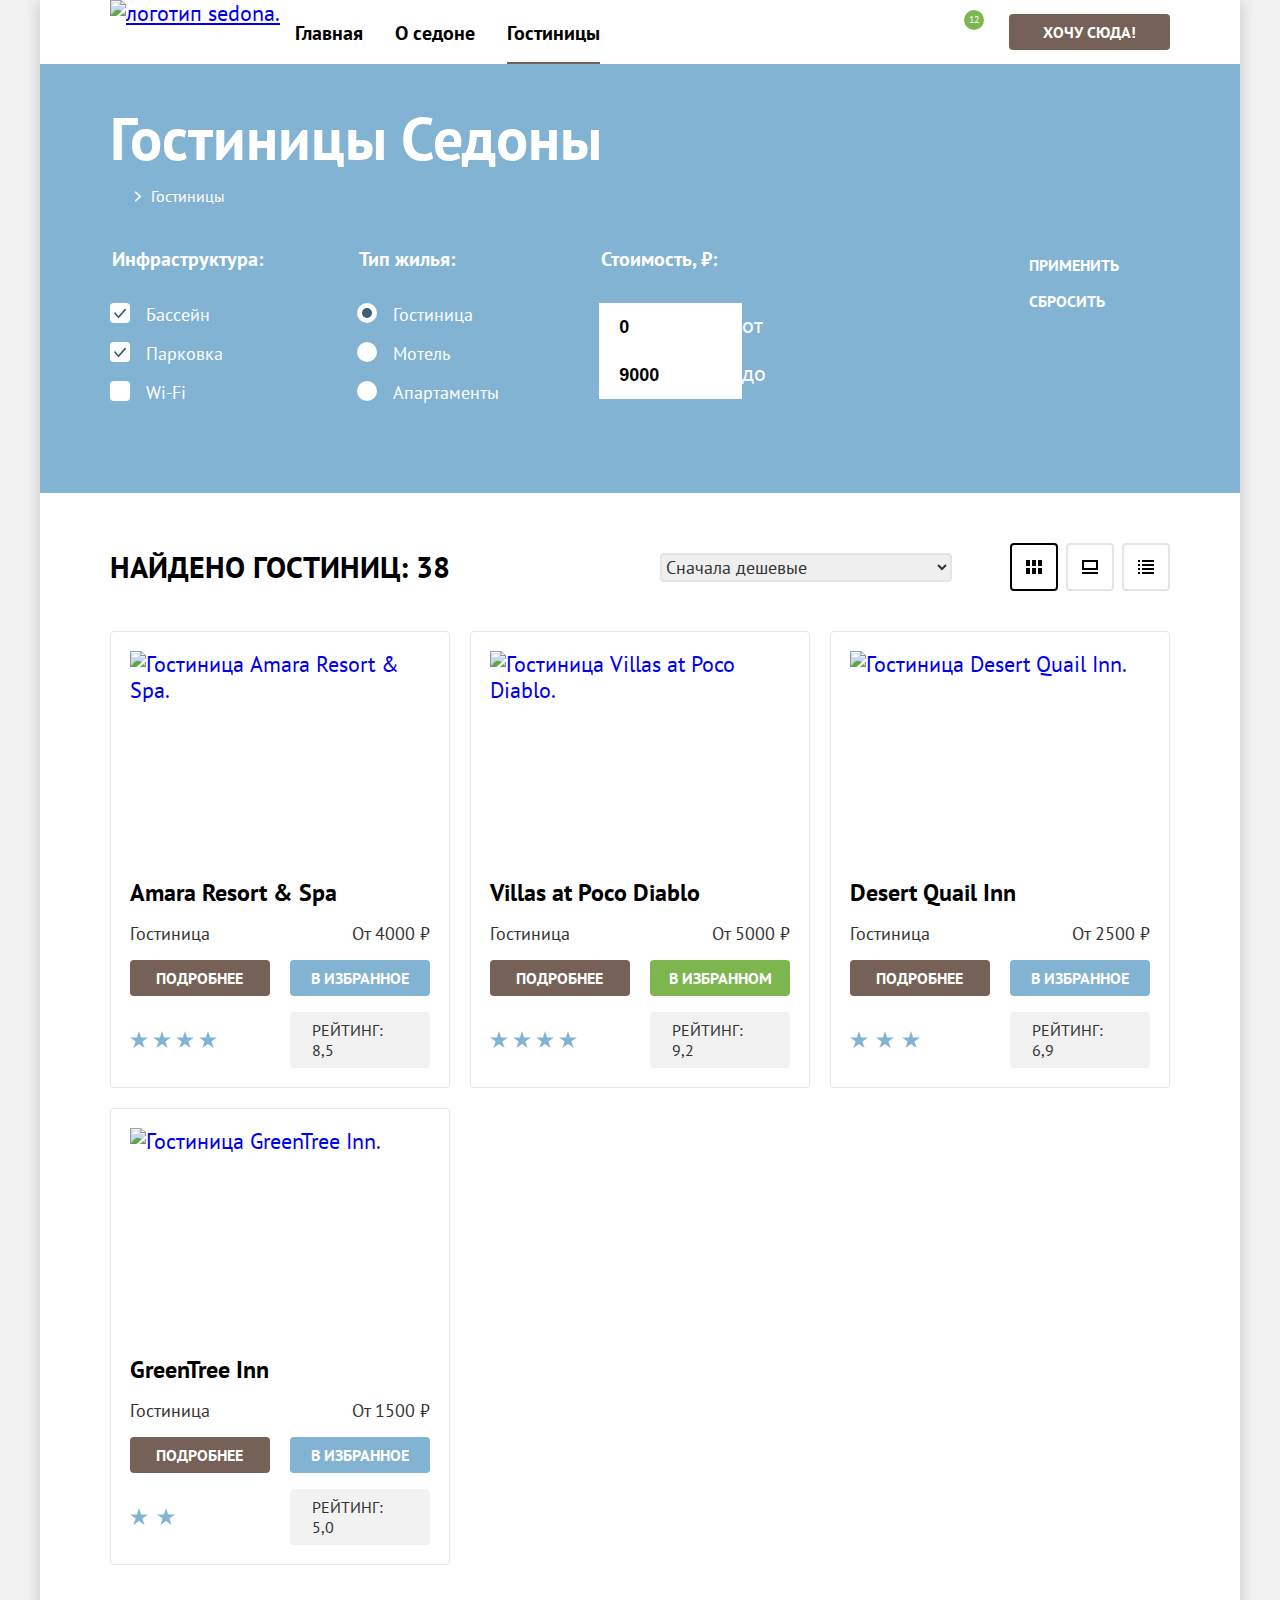
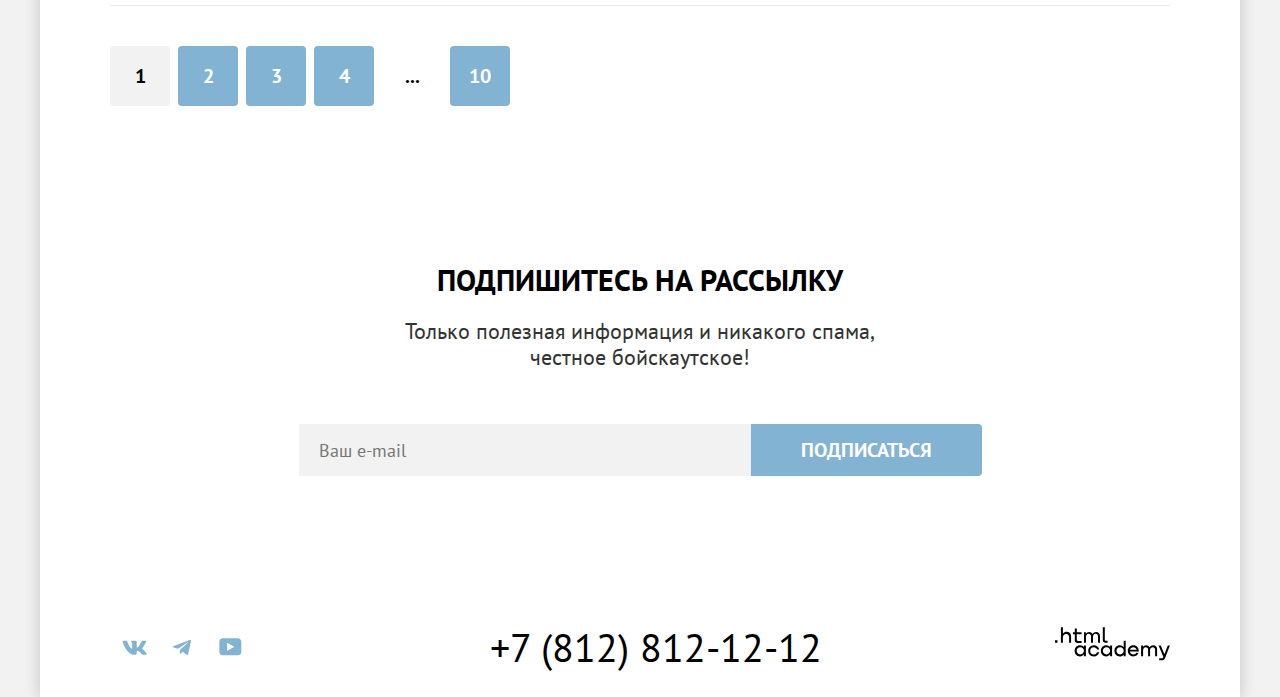
==== commit 468646cb: "Исправляет pixel perfect на index.html" ====
--- a/catalog.html
+++ b/catalog.html
@@ -4,6 +4,8 @@
   <head>
     <meta charset="utf-8">
     <title>HTML Academy: Седона</title>
+    <link rel="icon" href="favicon.ico">
+    <link rel="icon" type="image/png" href="images/favicon.png">
     <link rel="stylesheet" href="styles/styles.css">
   </head>
 
@@ -50,26 +52,38 @@
             <fieldset class="catalog-infrastructure">
               <legend class="catalog-form-title">Инфраструктура:</legend>
               <label class="catalog-form-label">
-                <input class="catalog-infrastructure-input" type="checkbox" name="swimming-pool" checked> Бассейн
-              </label>
-              <label class="catalog-form-label">
-                <input class="catalog-infrastructure-input" type="checkbox" name="parking" checked> Парковка
-              </label>
-              <label class="catalog-form-label">
-                <input class="catalog-infrastructure-input" type="checkbox" name="wi-fi"> Wi-Fi
+                <input class="catalog-infrastructure-input visually-hidden" type="checkbox" name="swimming-pool" checked>
+                <span class="control-mark"></span>
+                <span class="control-label">Бассейн</span>
+              </label>
+              <label class="catalog-form-label">
+                <input class="catalog-infrastructure-input visually-hidden" type="checkbox" name="parking" checked>
+                <span class="control-mark"></span>
+                <span class="control-label">Парковка</span>
+              </label>
+              <label class="catalog-form-label">
+                <input class="catalog-infrastructure-input visually-hidden" type="checkbox" name="wi-fi">
+                <span class="control-mark"></span>
+                <span class="control-label">Wi-Fi</span>
               </label>
             </fieldset>
 
             <fieldset class="catalog-housing">
               <legend class="catalog-form-title">Тип жилья:</legend>
               <label class="catalog-form-label">
-                <input class="catalog-housing-input" type="radio" name="housing-type" value="hotel" checked> Гостиница
-              </label>
-              <label class="catalog-form-label">
-                <input class="catalog-housing-input" type="radio" name="housing-type" value="motel"> Мотель
-              </label>
-              <label class="catalog-form-label">
-                <input class="catalog-housing-input" type="radio" name="housing-type" value="apartments"> Апартаменты
+                <input class="catalog-housing-input visually-hidden" type="radio" name="housing-type" value="hotel" checked>
+                <span class="control-mark control-mark--housing"></span>
+                <span class="control-label">Гостиница</span>
+              </label>
+              <label class="catalog-form-label">
+                <input class="catalog-housing-input visually-hidden" type="radio" name="housing-type" value="motel">
+                <span class="control-mark control-mark--housing"></span>
+                <span class="control-label">Мотель</span>
+              </label>
+              <label class="catalog-form-label">
+                <input class="catalog-housing-input visually-hidden" type="radio" name="housing-type" value="apartments">
+                <span class="control-mark control-mark--housing"></span>
+                <span class="control-label">Апартаменты</span>
               </label>
             </fieldset>
 
@@ -205,7 +219,8 @@
         <ul class="socials-list">
           <li class="socials-item">
             <a class="socials-link socials-link--vkontakte" href="https://vk.com/htmlacademy">
-              <svg xmlns="http://www.w3.org/2000/svg" width="25" height="15" fill="#83B3D3">
+              <svg xmlns="http://www.w3.org/2000/svg" width="25" height="15" role="img" aria-label="Вконтакте."
+                fill="#83B3D3">
                 <path fill-rule="evenodd"
                   d="M24.12 1.8c.16-.54 0-.94-.8-.94H20.7c-.67 0-.98.34-1.15.73 0 0-1.33 3.2-3.22 5.27-.61.6-.9.8-1.23.8-.16 0-.41-.2-.41-.75v-5.1c0-.66-.19-.95-.74-.95H9.82c-.42 0-.67.3-.67.59 0 .62.95.76 1.04 2.51v3.8c0 .83-.15.98-.48.98-.9 0-3.06-3.2-4.34-6.88-.25-.72-.5-1-1.18-1H1.57c-.75 0-.9.34-.9.73 0 .68.89 4.07 4.14 8.55 2.17 3.06 5.23 4.72 8 4.72 1.68 0 1.88-.37 1.88-1v-2.32c0-.74.16-.88.7-.88.38 0 1.05.19 2.6 1.66 1.79 1.75 2.08 2.54 3.08 2.54h2.63c.75 0 1.12-.37.9-1.1-.23-.72-1.08-1.77-2.2-3.02-.62-.71-1.54-1.48-1.82-1.86-.39-.5-.28-.71 0-1.15 0 0 3.2-4.42 3.54-5.93Z"
                   clip-rule="evenodd" />
@@ -214,7 +229,8 @@
           </li>
           <li class="socials-item">
             <a class="socials-link socials-link--telegram" href="https://t.me/htmlacademy">
-              <svg xmlns="http://www.w3.org/2000/svg" width="18" height="16" fill="#83B3D3">
+              <svg xmlns="http://www.w3.org/2000/svg" width="18" height="16" role="img" aria-label="Телеграм."
+                fill="#83B3D3">
                 <path
                   d="M16.79.96.84 7.1c-1.09.44-1.08 1.05-.2 1.32l4.1 1.28 9.47-5.98c.44-.27.85-.13.52.17l-7.68 6.93-.28 4.22c.41 0 .6-.2.83-.41l1.99-1.94 4.13 3.06c.77.42 1.31.2 1.5-.71l2.72-12.8c.28-1.1-.43-1.61-1.16-1.28Z" />
               </svg>
@@ -222,7 +238,8 @@
           </li>
           <li class="socials-item">
             <a class="socials-link socials-link--youtube" href="Youtube">
-              <svg xmlns="http://www.w3.org/2000/svg" width="23" height="18" fill="#83B3D3">
+              <svg xmlns="http://www.w3.org/2000/svg" width="23" height="18" role="img" aria-label="Ютуб."
+                fill="#83B3D3">
                 <path
                   d="M18.94.36H3.51C1.65.36.33 1.95.33 3.76v10.09c0 1.91 1.32 3.5 3.18 3.5h15.65c1.64 0 3.17-1.59 3.17-3.4V3.76c-.22-1.8-1.53-3.4-3.39-3.4ZM7.99 12.89V4.82l7.34 4.04-7.34 4.03Z" />
               </svg>
@@ -231,8 +248,8 @@
         </ul>
         <a class="main-footer-phone" href="tel:+78128121212">+7 (812) 812-12-12</a>
         <a class="main-footer-logo" href="https://htmlacademy.ru/">
-          <!-- <img src="images/html-academy.svg" width="115" height="33" alt="логотип htmlacademy."> -->
-          <svg xmlns="http://www.w3.org/2000/svg" width="115" height="34" fill="#000">
+          <svg xmlns="http://www.w3.org/2000/svg" width="115" height="34" role="img" aria-label="логотип htmlacademy."
+            fill="#000">
             <path
               d="M0 13.26v2.6h2.5v-2.6H0ZM11.6 4.86c-1.6 0-2.8.7-3.6 1.7h-.1V.36h-2v15.5h2v-5.3c0-2.1 1.3-3.6 3.3-3.6 1.8 0 2.9 1.4 2.9 3.2v5.7h2v-6.1c.1-3-1.8-4.9-4.5-4.9ZM26.6 5.16h-4.8v-3.7h-2v3.8h-1.9v2h1.9v6c0 1.7 1 2.7 2.7 2.7h4.1v-2h-3.7c-.7 0-1.1-.4-1.1-1.1v-5.7h4.8v-2ZM41.1 4.96c-1.6 0-2.9.8-3.5 2.1h-.1c-.6-1.2-1.8-2.1-3.4-2.1-1.4 0-2.5.8-3.1 1.8h-.1v-1.6H29v10.6h2v-5.4c0-2 1-3.5 2.6-3.5 1.5 0 2.4 1 2.4 2.6v6.3h2v-5.6c0-2.4 1.4-3.3 2.6-3.3 1.5 0 2.4 1 2.4 2.6v6.3h2v-6.5c.1-2.5-1.4-4.3-3.9-4.3ZM47.8 13.06c0 1.7 1 2.7 2.8 2.7h2v-2h-1.7c-.7 0-1.1-.4-1.1-1.1V.36h-2v12.7ZM28.9 20.06c-.9-1.1-2.2-1.8-3.9-1.8-3.1 0-5.4 2.3-5.4 5.6s2.3 5.6 5.4 5.6c1.8 0 3-.8 3.8-1.9h.1v1.6h2v-10.6h-2v1.5Zm-3.6 7.4c-2.2 0-3.6-1.6-3.6-3.6s1.4-3.6 3.6-3.6 3.6 1.6 3.6 3.6c0 1.9-1.4 3.6-3.6 3.6ZM44.2 22.36c-.5-2.4-2.6-4.1-5.4-4.1a5.4 5.4 0 0 0-5.6 5.6c0 3.1 2.2 5.6 5.6 5.6 2.8 0 4.9-1.8 5.4-4.2h-2.1a3.4 3.4 0 0 1-3.3 2.3c-2.2 0-3.6-1.6-3.6-3.6s1.4-3.6 3.6-3.6c1.6 0 2.8 1 3.3 2.2h2.1v-.2ZM55.1 20.06c-.9-1.1-2.2-1.8-3.9-1.8-3.1 0-5.4 2.3-5.4 5.6s2.3 5.6 5.4 5.6c1.8 0 3-.8 3.8-1.9h.1v1.6h2v-10.6h-2v1.5Zm-3.6 7.4c-2.2 0-3.6-1.6-3.6-3.6s1.4-3.6 3.6-3.6 3.6 1.6 3.6 3.6c0 1.9-1.5 3.6-3.6 3.6ZM68.7 20.16c-.9-1.1-2.2-1.9-3.9-1.9-3.1 0-5.4 2.3-5.4 5.6s2.2 5.6 5.4 5.6c1.7 0 3-.8 3.8-1.8h.1v1.5h2v-15.4h-2v6.4Zm-3.6 7.3c-2.2 0-3.6-1.6-3.6-3.6s1.4-3.6 3.6-3.6 3.6 1.6 3.6 3.6c-.1 2-1.5 3.6-3.6 3.6ZM78.3 18.26c-3.3 0-5.5 2.5-5.5 5.6 0 3 2.1 5.6 5.5 5.6 2.5 0 4.5-1.3 5.2-3.6h-2.1c-.5 1-1.6 1.6-3 1.6-1.9 0-3.3-1.3-3.4-2.9h8.8c.2-3.6-2-6.3-5.5-6.3Zm0 1.9c1.7 0 3 1 3.3 2.6h-6.5c.3-1.5 1.5-2.6 3.2-2.6ZM98.2 18.26c-1.6 0-2.9.8-3.6 2h-.1c-.6-1.2-1.8-2-3.4-2-1.4 0-2.5.7-3.1 1.8v-1.5h-1.9v10.6h2v-5.4c0-2 1-3.4 2.6-3.5 1.5 0 2.4 1 2.4 2.6v6.3h2v-5.6c0-2.4 1.4-3.3 2.6-3.3 1.5 0 2.4 1 2.4 2.6v6.3h2v-6.5c.1-2.6-1.4-4.4-3.9-4.4ZM109.4 27.36l-3.6-8.9h-2.2l4.8 11.6c-.3.9-.7 1.2-1.7 1.2h-2.5v2h2.5c1.8 0 2.8-.8 3.5-2.6l4.7-12.2h-2.1l-3.4 8.9Z" />
           </svg>
--- a/styles/styles.css
+++ b/styles/styles.css
@@ -48,6 +48,7 @@
   display: flex;
   flex-direction: column;
   min-height: 100%;
+  box-shadow: 0 0 15px 0 rgba(0, 0, 0, 0.20);
 }
 
 .main-index {
@@ -84,6 +85,10 @@
   align-items: center;
 }
 
+.main-nav-item {
+  position: relative;
+}
+
 .main-nav-link {
   font-size: 20px;
   line-height: 24px;
@@ -91,6 +96,20 @@
   text-decoration: none;
   color: #000000;
   padding: 20px 16px;
+}
+
+.main-nav-link:hover {
+  opacity: 0.6;
+}
+
+.main-nav-link--current::before {
+  content: " ";
+  position: absolute;
+  height: 2px;
+  background-color: #756257;
+  left: 16px;
+  right: 16px;
+  bottom: -19px;
 }
 
 .search-nav-list {
@@ -111,6 +130,10 @@
   text-decoration: none;
 }
 
+.search-nav-link:hover {
+  opacity: 0.6;
+}
+
 .search-nav-link--search {
   background-image: url("../images/icons/search.svg");
   background-repeat: no-repeat;
@@ -121,6 +144,7 @@
   background-image: url("../images/icons/like.svg");
   background-repeat: no-repeat;
   background-position: center;
+  position: relative;
 }
 
 .search-nav-link-quantity {
@@ -128,6 +152,11 @@
   background-color: #7db54f;
   font-size: 10px;
   line-height: 10px;
+  border-radius: 50%;
+  padding: 5px;
+  position: absolute;
+  top: 10px;
+  right: 5px;
 }
 
 .search-nav-link-basket {
@@ -187,7 +216,7 @@
 
 .advantages-text {
   margin: 0;
-  margin-bottom: 90px;
+  margin-bottom: 89px;
 }
 
 .advantages-list {
@@ -226,6 +255,11 @@
   bottom: 0;
 }
 
+.advantages-item-title--blue::before {
+  background-color: rgba(255, 255, 255, 0.30);
+}
+
+
 .advantages-item-text {
   font-size: 18px;
   line-height: 21px;
@@ -341,6 +375,7 @@
 }
 
 .search-link {
+  display: inline-block;
   padding: 8px 50px;
   font-weight: 700;
   font-size: 20px;
@@ -363,8 +398,10 @@
 /* subscription */
 
 .subscription {
+  background-color: #82B3D3;
   background-image: url("../images/subscribe-background.jpg");
   background-repeat: no-repeat;
+  background-size: cover;
   color: #ffffff;
   padding: 96px 0 104px 0;
 }
@@ -384,6 +421,11 @@
   width: 475px;
 }
 
+.subscription-form {
+  display: flex;
+  justify-content: center;
+}
+
 .subscription-form-btn {
   padding: 8px 50px;
   border: none;
@@ -406,11 +448,13 @@
 }
 
 .subscription-form-email {
-  width: 452px;
+  width: 412px;
   height: 52px;
   border: none;
-  padding: 0;
-  padding-left: 20px;
+  padding: 0 20px;
+  font-family: inherit;
+  font-size: 18px;
+  line-height: 24px;
 }
 
 /* main-footer */
@@ -418,12 +462,12 @@
 .main-footer {
   display: flex;
   flex-wrap: wrap;
-  padding: 40px 70px 30px 70px;
-  justify-content: space-between;
+  padding: 47px 70px 30px 70px;
 }
 
 .socials-list {
   margin: 0;
+  margin-right: 180px;
   padding: 0;
   list-style: none;
   width: 200px;
@@ -454,6 +498,7 @@
   text-transform: uppercase;
   color: #000000;
   text-decoration: none;
+  margin-right: auto;
 }
 
 .main-footer-phone:hover {
@@ -495,7 +540,7 @@
   font-size: 60px;
   line-height: 78px;
   margin: 0;
-  margin-bottom: 8px;
+  margin-bottom: 4px;
 }
 
 .breadcrumbs-list {
@@ -512,7 +557,7 @@
   color: inherit;
   font-size: 16px;
   line-height: 21px;
-  padding-left: 20px;
+  padding-left: 17px;
   margin-left: 11px;
   background: url(../images/icons/arrow.svg) no-repeat center left;
 }
@@ -531,6 +576,40 @@
   justify-content: space-between;
 }
 
+.catalog-form-label {
+  font-size: 18px;
+  line-height: 23px;
+  display: flex;
+  margin-bottom: 16px;
+}
+
+.control-mark {
+  display: block;
+  width: 20px;
+  height: 20px;
+  border-radius: 4px;
+  background-color: #ffffff;
+  margin-right: 16px;
+}
+
+.catalog-infrastructure-input:checked + .control-mark {
+  background-image: url(../images/icons/tick.svg);
+  background-repeat: no-repeat;
+  background-position: center;
+}
+
+.catalog-form-label:hover .control-mark {
+  opacity: 0.6;
+}
+
+.catalog-infrastructure-input:focus + .control-mark {
+  outline: 2px solid #68A2CA;
+}
+
+.catalog-infrastructure-input:disabled + .control-mark {
+  opacity: 0.3;
+}
+
 .catalog-infrastructure {
   width: 151px;
   padding: 0;
@@ -543,6 +622,37 @@
   padding: 0;
   margin: 0;
   border: none;
+}
+
+.control-mark--housing {
+  border-radius: 50%;
+  position: relative;
+}
+
+
+.catalog-housing-input:checked + .control-mark::before {
+  display: block;
+  width: 10px;
+  height: 10px;
+  border-radius: 50%;
+  background-color: #3f5e72;
+  content: " ";
+  position: absolute;
+  left: 50%;
+  top: 50%;
+  transform: translate(-50%, -50%);
+}
+
+.catalog-form-label:hover .control-mark {
+  opacity: 0.6;
+}
+
+.catalog-housing-input:focus + .control-mark {
+  outline: 2px solid #68A2CA;
+}
+
+.catalog-housing-input:disabled + .control-mark {
+  opacity: 0.3;
 }
 
 .catalog-price {
@@ -557,12 +667,6 @@
   font-size: 20px;
   line-height: 24px;
   margin-bottom: 32px;
-}
-
-.catalog-form-label {
-  font-size: 18px;
-  line-height: 23px;
-  display: block;
 }
 
 .catalog-housing-input {
@@ -696,6 +800,7 @@
   border-radius: 4px;
   display: grid;
   grid-template-columns: 1fr 1fr;
+  grid-template-rows: 1fr;
   column-gap: 20px;
 }
 
@@ -895,6 +1000,7 @@
 
 .subscription--inner {
   background-image: none;
+  background-color: #ffffff;
   color: #000000;
   text-align: center;
 }
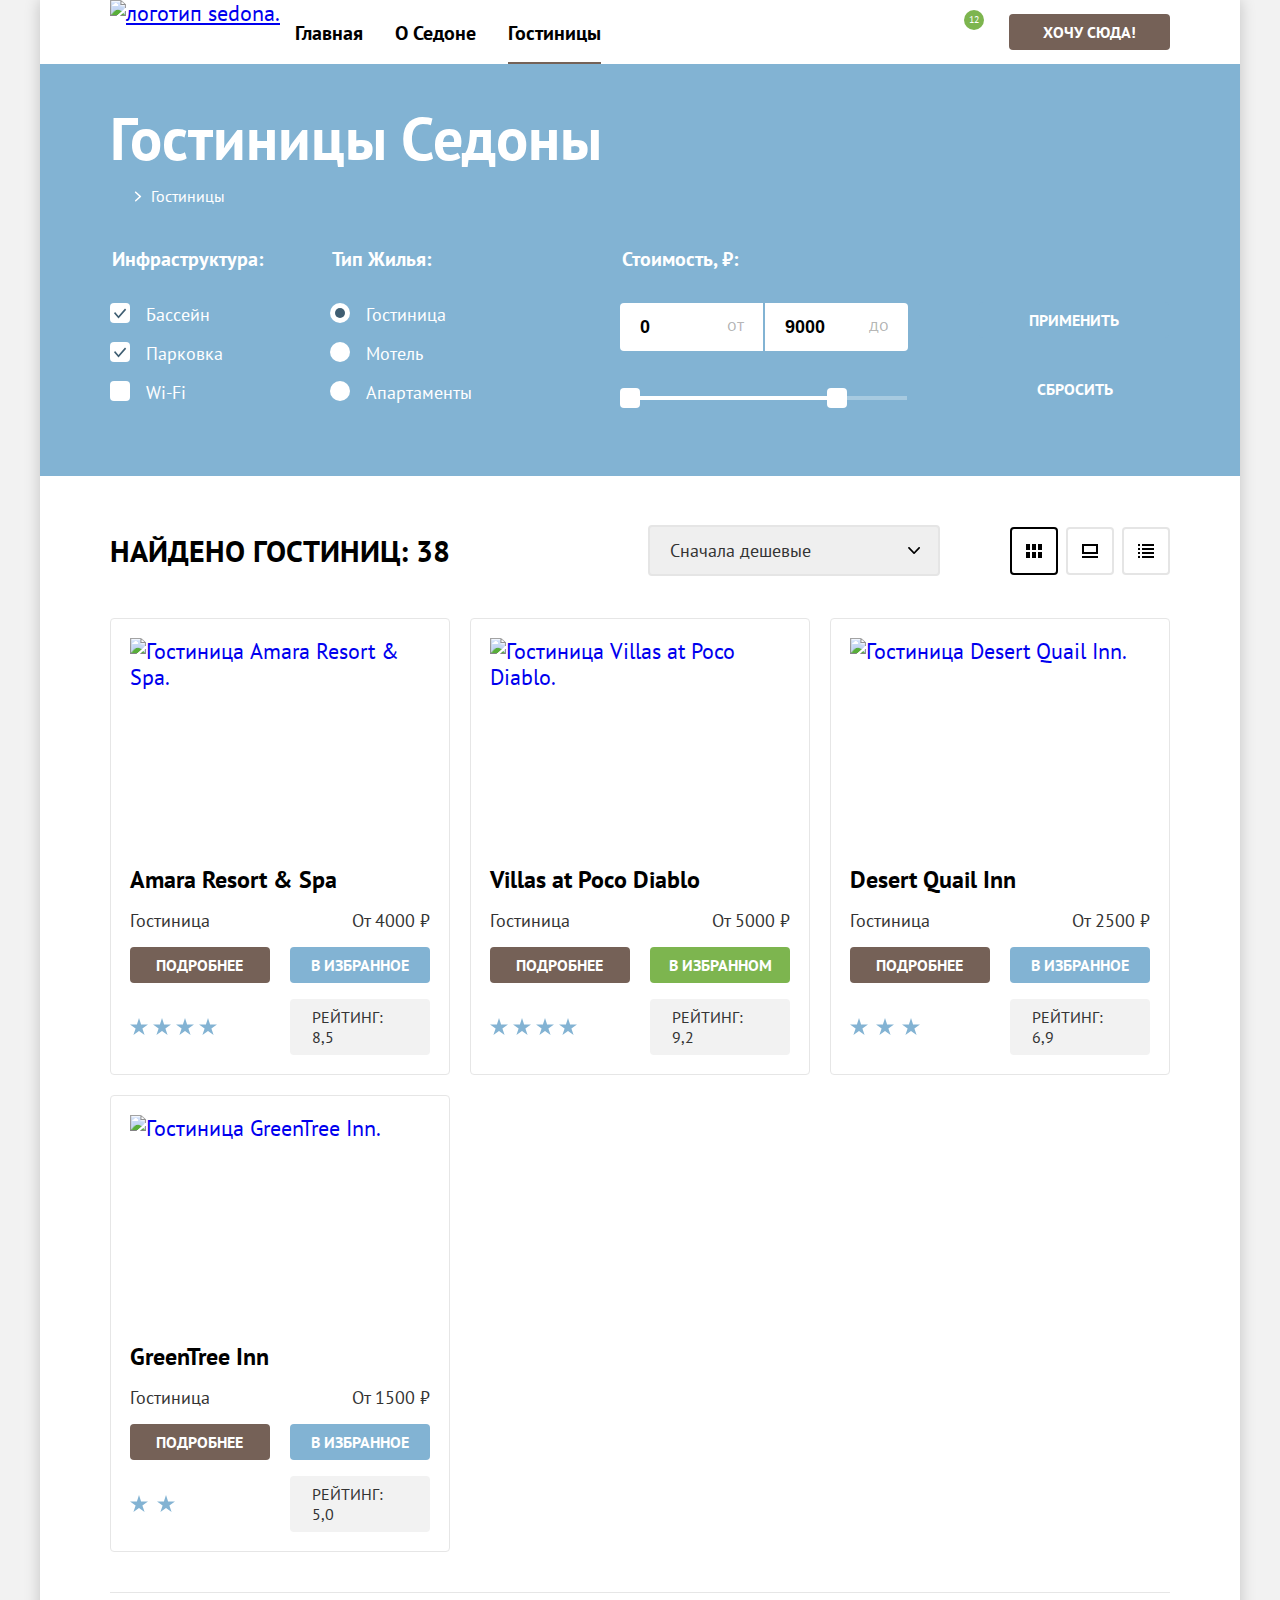
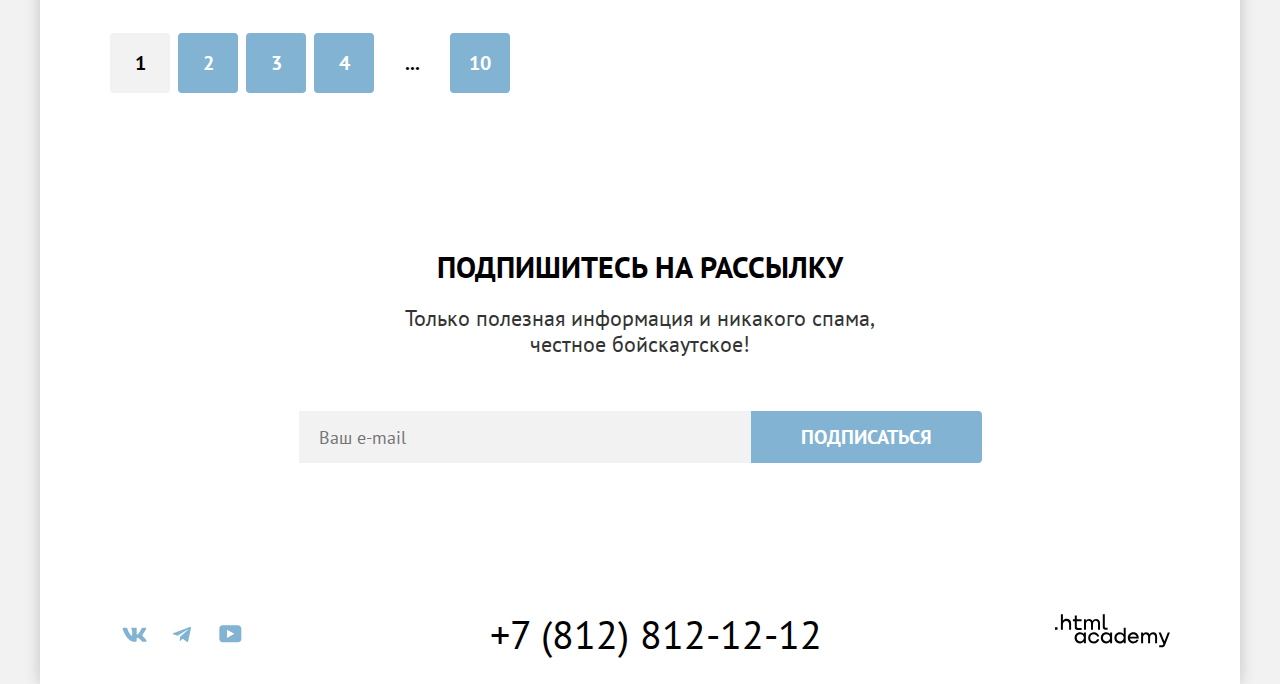
==== commit 12f85ea2: "Добавляет правки форм" ====
--- a/catalog.html
+++ b/catalog.html
@@ -18,7 +18,7 @@
           </a>
           <ul class="main-nav-list">
             <li class="main-nav-item"><a class="main-nav-link" href="index.html">Главная</a></li>
-            <li class="main-nav-item"><a class="main-nav-link" href="#">О седоне</a></li>
+            <li class="main-nav-item"><a class="main-nav-link" href="#">О Седоне</a></li>
             <li class="main-nav-item"><a class="main-nav-link main-nav-link--current" href="catalog.html"
                 aria-current="page">Гостиницы</a></li>
           </ul>
@@ -52,7 +52,8 @@
             <fieldset class="catalog-infrastructure">
               <legend class="catalog-form-title">Инфраструктура:</legend>
               <label class="catalog-form-label">
-                <input class="catalog-infrastructure-input visually-hidden" type="checkbox" name="swimming-pool" checked>
+                <input class="catalog-infrastructure-input visually-hidden" type="checkbox" name="swimming-pool"
+                  checked>
                 <span class="control-mark"></span>
                 <span class="control-label">Бассейн</span>
               </label>
@@ -69,9 +70,10 @@
             </fieldset>
 
             <fieldset class="catalog-housing">
-              <legend class="catalog-form-title">Тип жилья:</legend>
-              <label class="catalog-form-label">
-                <input class="catalog-housing-input visually-hidden" type="radio" name="housing-type" value="hotel" checked>
+              <legend class="catalog-form-title">Тип Жилья:</legend>
+              <label class="catalog-form-label">
+                <input class="catalog-housing-input visually-hidden" type="radio" name="housing-type" value="hotel"
+                  checked>
                 <span class="control-mark control-mark--housing"></span>
                 <span class="control-label">Гостиница</span>
               </label>
@@ -81,7 +83,8 @@
                 <span class="control-label">Мотель</span>
               </label>
               <label class="catalog-form-label">
-                <input class="catalog-housing-input visually-hidden" type="radio" name="housing-type" value="apartments">
+                <input class="catalog-housing-input visually-hidden" type="radio" name="housing-type"
+                  value="apartments">
                 <span class="control-mark control-mark--housing"></span>
                 <span class="control-label">Апартаменты</span>
               </label>
@@ -89,12 +92,26 @@
 
             <fieldset class="catalog-price">
               <legend class="catalog-form-title">Стоимость, ₽:</legend>
-              <label>
-                <input class="catalog-price-input" type="number" name="price-min" value="0" required>от
-              </label>
-              <label>
-                <input class="catalog-price-input" type="number" name="price-max" value="9000" required>до
-              </label>
+              <div class="catalog-price-wrapper">
+                <label class="catalog-price-label">
+                  <input class="catalog-price-input catalog-price-input--min" type="number" name="price-min" value="0" required><span
+                    class="catalog-price-label-value">от</span>
+                </label>
+                <label class="catalog-price-label">
+                  <input class="catalog-price-input catalog-price-input--max" type="number" name="price-max" value="9000" required><span class="catalog-price-label-value">до</span>
+                </label>
+              </div>
+              <div class=" range-scale">
+                    <div class="range-bar">
+                      <button type="button" class="range-toggle toggle-min">
+                        <span class="visually-hidden">Изменить минимальную цену.</span>
+                      </button>
+                      <button type="button" class="range-toggle toggle-max">
+                        <span class="visually-hidden">Изменить максимальную цену.</span>
+                      </button>
+                    </div>
+              </div>
+
             </fieldset>
             <div class="catalog-button-wrapper">
               <button class="catalog-filter-submit" type="submit">Применить</button>
@@ -209,7 +226,7 @@
             бойскаутское!</p>
           <form class="subscription-form" action="https://echo.htmlacademy.ru/" method="post">
             <input class="subscription-form-email subscription-form-email--inner" type="email" name="email"
-              placeholder="Ваш e-mail" required>
+              placeholder="Ваш e-mail" required aria-label="Ваш e-mail">
             <button class="subscription-form-btn subscription-form-btn--inner" type="submit">Подписаться</button>
           </form>
         </section>
--- a/styles/styles.css
+++ b/styles/styles.css
@@ -532,7 +532,7 @@
   background-repeat: no-repeat;
   background-size: cover;
   color: #ffffff;
-  padding: 35px 70px 73px 70px;
+  padding: 35px 70px 56px 70px;
 }
 
 .catalog-title {
@@ -562,6 +562,14 @@
   background: url(../images/icons/arrow.svg) no-repeat center left;
 }
 
+.breadcrumbs-link:hover {
+  color: rgba(255, 255, 255, 0.60);
+}
+
+.breadcrumbs-link:active {
+  color: rgba(255, 255, 255, 0.30);
+}
+
 .breadcrumbs-link--index {
   background: url("../images/icons/home.svg") no-repeat center;
   display: block;
@@ -571,9 +579,16 @@
   padding: 0;
 }
 
+.breadcrumbs-link--index:hover{
+  opacity: 0.6;
+}
+
+.breadcrumbs-link--index:active{
+  opacity: 0.3;
+}
+
 .catalog-form {
   display: flex;
-  justify-content: space-between;
 }
 
 .catalog-form-label {
@@ -581,6 +596,10 @@
   line-height: 23px;
   display: flex;
   margin-bottom: 16px;
+}
+
+.catalog-form-label:active {
+  opacity: 0.3;
 }
 
 .control-mark {
@@ -611,16 +630,18 @@
 }
 
 .catalog-infrastructure {
-  width: 151px;
-  padding: 0;
-  margin: 0;
+  width: 170px;
+  padding: 0;
+  margin: 0;
+  margin-right: 50px;
   border: none;
 }
 
 .catalog-housing {
-  width: 151px;
-  padding: 0;
-  margin: 0;
+  width: 170px;
+  padding: 0;
+  margin: 0;
+  margin-right: 120px;
   border: none;
 }
 
@@ -628,7 +649,6 @@
   border-radius: 50%;
   position: relative;
 }
-
 
 .catalog-housing-input:checked + .control-mark::before {
   display: block;
@@ -659,6 +679,7 @@
   width: 288px;
   padding: 0;
   margin: 0;
+  margin-right: auto;
   border: none;
 }
 
@@ -674,17 +695,94 @@
   line-height: 23px;
 }
 
-.catalog-price-input {
-  font-weight: 700;
+.catalog-price-wrapper {
+  display: flex;
+  width: 288px;
+  justify-content: space-between;
+  margin-bottom: 45px;
+}
+
+.catalog-price-label {
+  position: relative;
+}
+
+.catalog-price-label-value {
+  color: rgba(0, 0, 0, 0.3);
+  position: absolute;
   font-size: 18px;
   line-height: 24px;
-  padding: 12px 20px;
-  width: 103px;
+  top: 10px;
+  right: 19px;
+}
+
+.catalog-price-input {
+  display: block;
+  font-weight: 700;
+  font-size: 18px;
+  line-height: 24px;
+  padding: 12px 40px 12px 20px;
+  width: 83px;
   border: none;
+}
+
+.catalog-price-input--min {
+  border-radius: 4px 0 0 4px;
+}
+
+.catalog-price-input--max {
+  border-radius: 0 4px 4px 0;
+}
+
+.catalog-price-input::-webkit-outer-spin-button,
+.catalog-price-input::-webkit-inner-spin-button {
+  -webkit-appearance: none;
+  margin: 0;
+}
+
+.catalog-price-input[type=number] {
+  -moz-appearance:textfield;
+}
+
+.range-scale {
+  width: 287px;
+  height: 4px;
+  background-color: rgba(255, 255, 255, 0.3);
+  position: relative;
+}
+
+.range-bar {
+  width: 226px;
+  height: 4px;
+  background-color: #ffffff;
+  position: absolute;
+}
+
+.range-toggle {
+  border: none;
+  width: 20px;
+  height: 20px;
+  background-color: #ffffff;
+  border-radius: 4px;
+  position: absolute;
+  top: -8px;
+  cursor: pointer;
+}
+
+.range-toggle:hover {
+  box-shadow: 0 4px 10px 0 rgba(0, 0, 0, 0.25);
+}
+
+.toggle-min {
+  left: 0;
+}
+
+.toggle-max {
+  left: 207px;
 }
 
 .catalog-button-wrapper {
   width: 191px;
+  padding-top: 55px;
 }
 
 .catalog-filter-submit {
@@ -698,10 +796,25 @@
   font-size: 16px;
   line-height: 20px;
   text-transform: uppercase;
+  margin-bottom: 33px;
+}
+
+.catalog-filter-submit:hover {
+  background-color: #68A2CA;
+}
+
+.catalog-filter-submit:active {
+  color: rgba(255, 255, 255, 0.30);
+}
+
+.catalog-filter-submit:disabled {
+  background-color: #E5E5E5;
+  color: rgba(255, 255, 255, 0.30);
 }
 
 .catalog-filter-reset {
   padding: 8px 50px;
+  width: 100%;
   border: none;
   font-family: inherit;
   background-color: rgba(0, 0, 0, 0);
@@ -713,14 +826,26 @@
   text-transform: uppercase;
 }
 
+.catalog-filter-reset:hover {
+  opacity: 0.6;
+}
+
+.catalog-filter-reset:active {
+  opacity: 0.3;
+}
+
+.catalog-filter-reset:disabled {
+  opacity: 0.1;
+}
+
 .catalog {
-  padding: 50px 70px 0 70px;
+  padding: 49px 70px 0 70px;
 }
 
 .catalog-wrapper {
   display: flex;
   align-items: center;
-  margin-bottom: 40px;
+  margin-bottom: 42px;
 }
 
 .catalog-filter-recult {
@@ -731,7 +856,7 @@
   text-transform: uppercase;
   width: 350px;
   margin: 0;
-  margin-right: 200px;
+  margin-right: auto;
 }
 
 .catalog-sorting {
@@ -742,7 +867,12 @@
   border: 2px solid #e5e5e5;
   border-radius: 4px;
   width: 292px;
-  margin-right: auto;
+  margin-right: 70px;
+  appearance: none;
+  padding: 13px 40px 13px 20px;
+  background-image: url(../images/icons/hand.svg);
+  background-repeat: no-repeat;
+  background-position: center right 18px;
 }
 
 .card-view {
@@ -860,6 +990,11 @@
   background-color: #756157;
 }
 
+.card-list-more:disabled {
+  background-color: #E5E5E5;
+  color: rgba(255, 255, 255, 0.30);
+}
+
 .card-list-favorites {
   font-family: inherit;
   display: inline-block;
@@ -886,6 +1021,11 @@
   color: rgba(255, 255, 255, 0.30);
 }
 
+.card-list-favorites:disabled {
+  background-color: #E5E5E5;
+  color: rgba(255, 255, 255, 0.30);
+}
+
 .card-list-favorites--active {
   background-color: #7db54f;
   padding: 8px 18px;
@@ -896,6 +1036,11 @@
 }
 
 .card-list-favorites--active:active {
+  color: rgba(255, 255, 255, 0.30);
+}
+
+.card-list-favorites--active:disabled {
+  background-color: #E5E5E5;
   color: rgba(255, 255, 255, 0.30);
 }
 
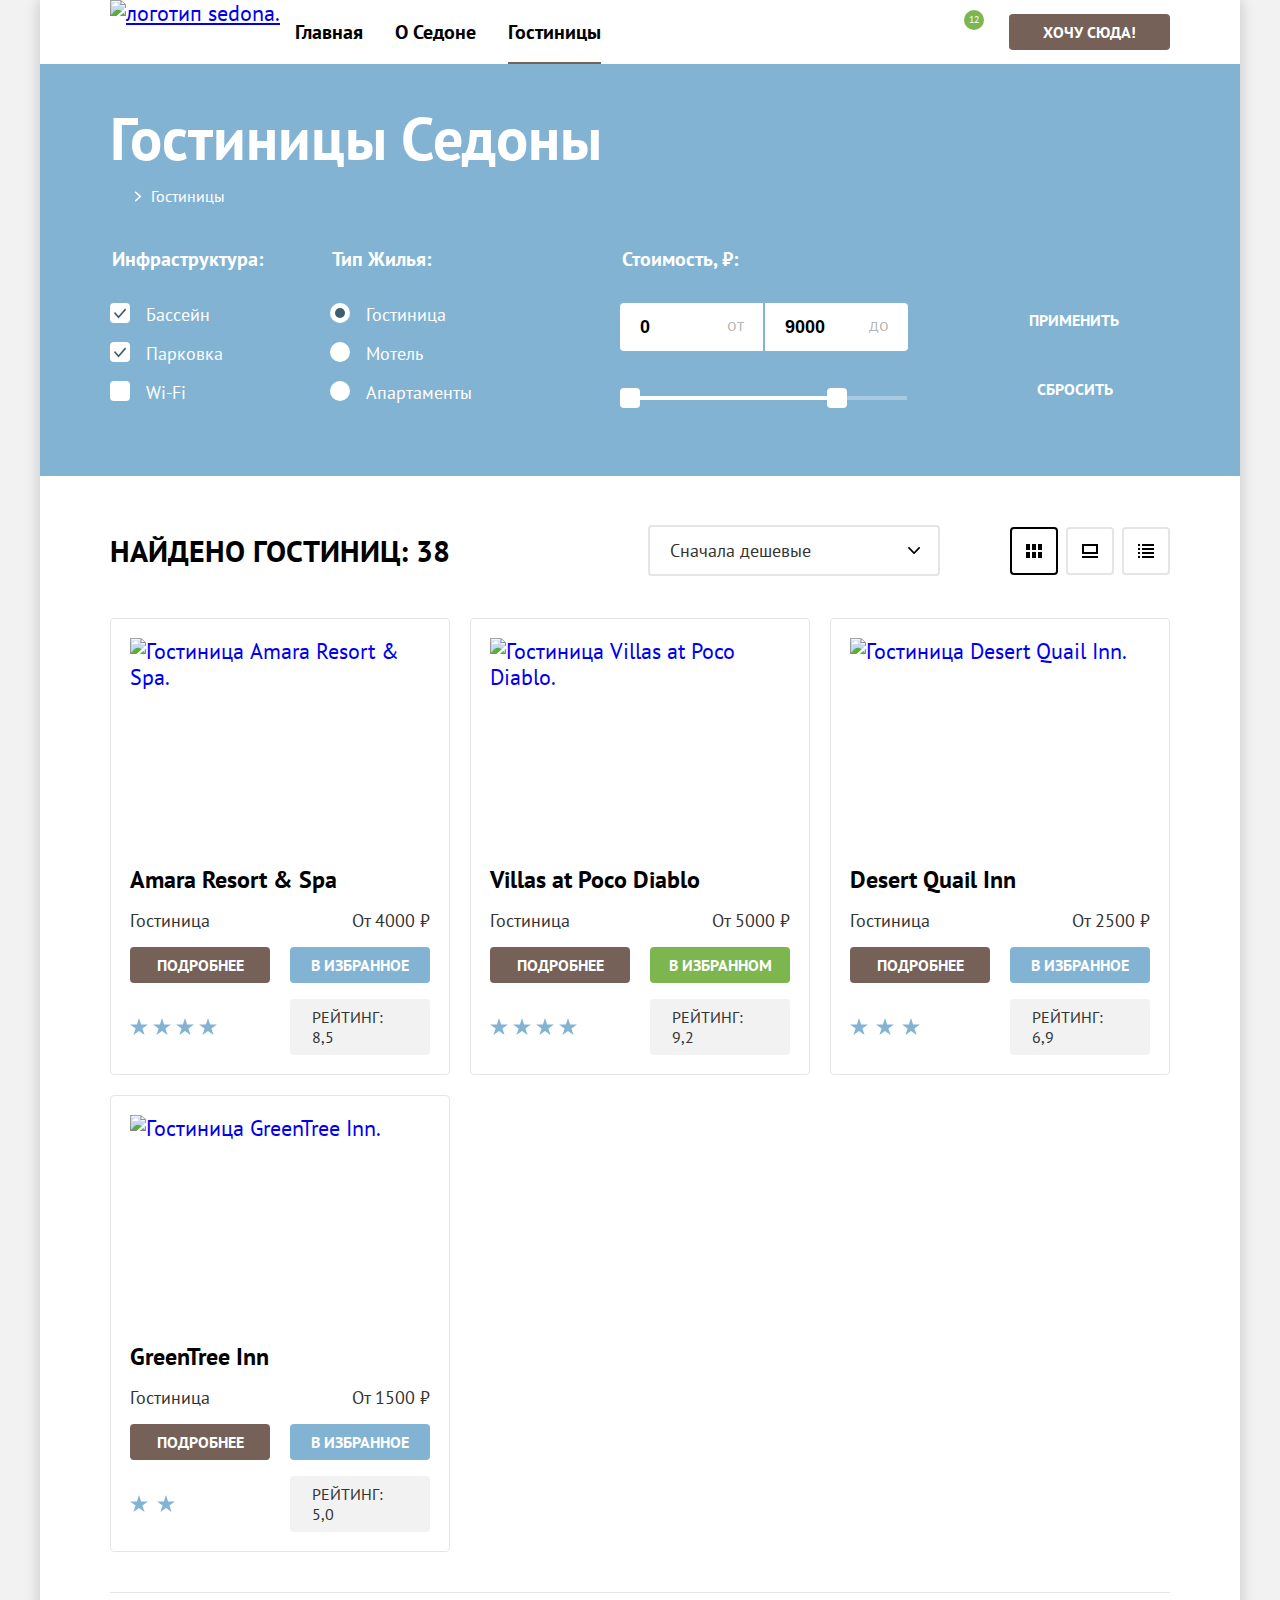
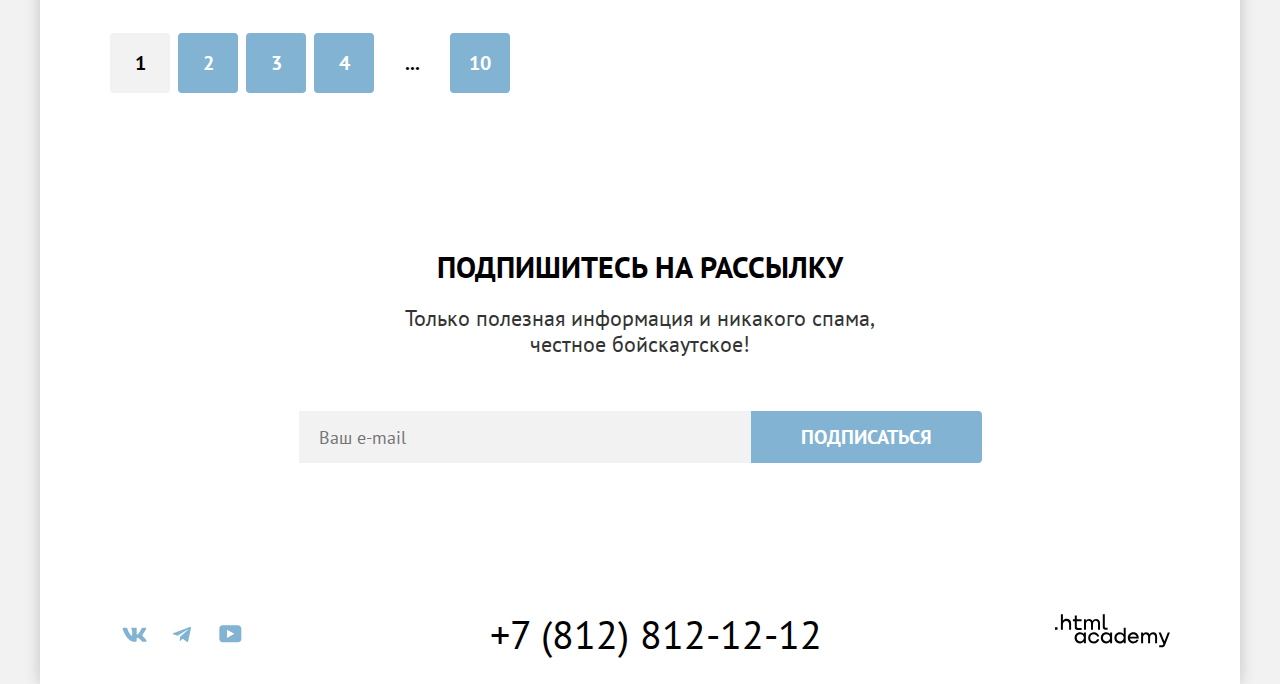
==== commit 17357d35: "Добавляет data-test" ====
--- a/catalog.html
+++ b/catalog.html
@@ -11,7 +11,7 @@
 
   <body>
     <div class="main-container">
-      <header class="main-header">
+      <header class="main-header"  data-test="header">
         <nav class="main-nav">
           <a class="logo" href="index.html">
             <img src="images/logo.svg" width="140" height="70" alt="логотип sedona.">
@@ -36,7 +36,7 @@
         </nav>
       </header>
 
-      <main class="main-catalog">
+      <main class="main-catalog" data-test="main">
 
         <!-- catalog-filter -->
         <section class="catalog-filter">
@@ -47,7 +47,7 @@
             <li class="breadcrumbs-item"><a class="breadcrumbs-link" href="catalog.html"
                 aria-current="page">Гостиницы</a></li>
           </ul>
-          <form class="catalog-form" action="https://echo.htmlacademy.ru/" method="get">
+          <form class="catalog-form" action="https://echo.htmlacademy.ru/" method="get" data-test="filter">
 
             <fieldset class="catalog-infrastructure">
               <legend class="catalog-form-title">Инфраструктура:</legend>
@@ -121,7 +121,7 @@
         </section>
 
         <!-- catalog -->
-        <section class="catalog">
+        <section class="catalog" data-test="catalog">
           <h2 class="visually-hidden">Результат поиска гостиниц</h2>
           <div class="catalog-wrapper">
             <p class="catalog-filter-recult">Найдено гостиниц: <span class="catalog-filter-recult-amount">38</span></p>
@@ -220,7 +220,7 @@
         </section>
 
         <!-- subscription -->
-        <section class="subscription subscription--inner">
+        <section class="subscription subscription--inner" data-test="subscribe">
           <h2 class="subscription-title">Подпишитесь на рассылку</h2>
           <p class="subscription-text subscription-text--inner">Только полезная информация и никакого спама, честное
             бойскаутское!</p>
@@ -232,7 +232,7 @@
         </section>
       </main>
 
-      <footer class="main-footer">
+      <footer class="main-footer" data-test="footer">
         <ul class="socials-list">
           <li class="socials-item">
             <a class="socials-link socials-link--vkontakte" href="https://vk.com/htmlacademy">
--- a/styles/styles.css
+++ b/styles/styles.css
@@ -39,6 +39,7 @@
   color: #333333;
   background-color: #f2f2f2;
   height: 100%;
+  min-width: 1200px;
 }
 
 .main-container {
@@ -48,11 +49,12 @@
   display: flex;
   flex-direction: column;
   min-height: 100%;
-  box-shadow: 0 0 15px 0 rgba(0, 0, 0, 0.20);
+  box-shadow: 0 0 15px 0 rgba(0, 0, 0, 0.2);
 }
 
 .main-index {
   flex-grow: 1;
+  text-align: center;
 }
 
 /* index */
@@ -96,6 +98,7 @@
   text-decoration: none;
   color: #000000;
   padding: 20px 16px;
+  display: block;
 }
 
 .main-nav-link:hover {
@@ -109,7 +112,7 @@
   background-color: #756257;
   left: 16px;
   right: 16px;
-  bottom: -19px;
+  bottom: 0;
 }
 
 .search-nav-list {
@@ -152,7 +155,7 @@
   background-color: #7db54f;
   font-size: 10px;
   line-height: 10px;
-  border-radius: 50%;
+  border-radius: 15px;
   padding: 5px;
   position: absolute;
   top: 10px;
@@ -178,12 +181,9 @@
 }
 
 .search-nav-link-basket:active {
-  color: rgba(255, 255, 255, 0.30);
-}
-
-.main-index {
-  text-align: center;
-}
+  color: rgba(255, 255, 255, 0.3);
+}
+
 
 /* hero */
 
@@ -256,7 +256,7 @@
 }
 
 .advantages-item-title--blue::before {
-  background-color: rgba(255, 255, 255, 0.30);
+  background-color: rgba(255, 255, 255, 0.3);
 }
 
 
@@ -270,11 +270,12 @@
   padding: 102px 85px;
   padding-top: 102px;
   padding-bottom: 102px;
+  min-width: 230px;
 }
 
 .advantages-item--blue {
   color: #ffffff;
-  background-color: #82B3D3;
+  background-color: #82b3d3;
   display: flex;
   width: 1200px;
   padding: 0;
@@ -392,13 +393,13 @@
 }
 
 .search-link:active {
-  color: rgba(255, 255, 255, 0.30);
+  color: rgba(255, 255, 255, 0.3);
 }
 
 /* subscription */
 
 .subscription {
-  background-color: #82B3D3;
+  background-color: #82b3d3;
   background-image: url("../images/subscribe-background.jpg");
   background-repeat: no-repeat;
   background-size: cover;
@@ -440,11 +441,11 @@
 }
 
 .subscription-form-btn:hover {
-  background-color: #68A2CA;
+  background-color: #68a2ca;
 }
 
 .subscription-form-btn:active {
-  color: rgba(255, 255, 255, 0.30);
+  color: rgba(255, 255, 255, 0.3);
 }
 
 .subscription-form-email {
@@ -457,6 +458,10 @@
   line-height: 24px;
 }
 
+.subscription-form-email:hover {
+  background-color: #e6e6e6;
+}
+
 /* main-footer */
 
 .main-footer {
@@ -484,7 +489,7 @@
 }
 
 .socials-link:hover svg {
-  fill: #68A2CA;
+  fill: #68a2ca;
 }
 
 .socials-link:active svg {
@@ -527,7 +532,7 @@
 }
 
 .catalog-filter {
-  background-color: #82B3D3;
+  background-color: #82b3d3;
   background-image: url("../images/filter-background.jpg");
   background-repeat: no-repeat;
   background-size: cover;
@@ -550,6 +555,7 @@
   display: flex;
   align-items: center;
   margin-bottom: 40px;
+  flex-wrap: wrap;
 }
 
 .breadcrumbs-link {
@@ -559,15 +565,15 @@
   line-height: 21px;
   padding-left: 17px;
   margin-left: 11px;
-  background: url(../images/icons/arrow.svg) no-repeat center left;
+  background: url("../images/icons/arrow.svg") no-repeat center left;
 }
 
 .breadcrumbs-link:hover {
-  color: rgba(255, 255, 255, 0.60);
+  color: rgba(255, 255, 255, 0.6);
 }
 
 .breadcrumbs-link:active {
-  color: rgba(255, 255, 255, 0.30);
+  color: rgba(255, 255, 255, 0.3);
 }
 
 .breadcrumbs-link--index {
@@ -579,11 +585,11 @@
   padding: 0;
 }
 
-.breadcrumbs-link--index:hover{
+.breadcrumbs-link--index:hover {
   opacity: 0.6;
 }
 
-.breadcrumbs-link--index:active{
+.breadcrumbs-link--index:active {
   opacity: 0.3;
 }
 
@@ -612,17 +618,13 @@
 }
 
 .catalog-infrastructure-input:checked + .control-mark {
-  background-image: url(../images/icons/tick.svg);
+  background-image: url("../images/icons/tick.svg");
   background-repeat: no-repeat;
   background-position: center;
 }
 
-.catalog-form-label:hover .control-mark {
-  opacity: 0.6;
-}
-
 .catalog-infrastructure-input:focus + .control-mark {
-  outline: 2px solid #68A2CA;
+  outline: 2px solid #68a2ca;
 }
 
 .catalog-infrastructure-input:disabled + .control-mark {
@@ -668,7 +670,7 @@
 }
 
 .catalog-housing-input:focus + .control-mark {
-  outline: 2px solid #68A2CA;
+  outline: 2px solid #68a2ca;
 }
 
 .catalog-housing-input:disabled + .control-mark {
@@ -725,6 +727,10 @@
   border: none;
 }
 
+.catalog-price-input:hover {
+  background-color: #e6e6e6;
+}
+
 .catalog-price-input--min {
   border-radius: 4px 0 0 4px;
 }
@@ -740,7 +746,7 @@
 }
 
 .catalog-price-input[type=number] {
-  -moz-appearance:textfield;
+  -moz-appearance: textfield;
 }
 
 .range-scale {
@@ -800,16 +806,16 @@
 }
 
 .catalog-filter-submit:hover {
-  background-color: #68A2CA;
+  background-color: #68a2ca;
 }
 
 .catalog-filter-submit:active {
-  color: rgba(255, 255, 255, 0.30);
+  color: rgba(255, 255, 255, 0.3);
 }
 
 .catalog-filter-submit:disabled {
-  background-color: #E5E5E5;
-  color: rgba(255, 255, 255, 0.30);
+  background-color: #e5e5e5;
+  color: rgba(255, 255, 255, 0.3);
 }
 
 .catalog-filter-reset {
@@ -870,11 +876,16 @@
   margin-right: 70px;
   appearance: none;
   padding: 13px 40px 13px 20px;
-  background-image: url(../images/icons/hand.svg);
+  background-color: #ffffff;
+  background-image: url("../images/icons/hand.svg");
   background-repeat: no-repeat;
   background-position: center right 18px;
 }
 
+.catalog-sorting:hover {
+  background-color: #e6e6e6;
+}
+
 .card-view {
   margin: 0;
   padding: 0;
@@ -882,6 +893,7 @@
   display: flex;
   width: 160px;
   justify-content: space-between;
+  flex-wrap: wrap;
 }
 
 .card-view-btn {
@@ -889,7 +901,7 @@
   width: 48px;
   height: 48px;
   background-color: rgba(0, 0, 0, 0);
-  border: 2px solid #E5E5E5;
+  border: 2px solid #e5e5e5;
   border-radius: 4px;
 }
 
@@ -979,6 +991,7 @@
   grid-column-start: 1;
   grid-column-end: 2;
   margin-bottom: 16px;
+  text-align: center;
 }
 
 .card-list-more:hover {
@@ -986,13 +999,13 @@
 }
 
 .card-list-more:active {
-  color: rgba(255, 255, 255, 0.30);
+  color: rgba(255, 255, 255, 0.3);
   background-color: #756157;
 }
 
 .card-list-more:disabled {
-  background-color: #E5E5E5;
-  color: rgba(255, 255, 255, 0.30);
+  background-color: #e5e5e5;
+  color: rgba(255, 255, 255, 0.3);
 }
 
 .card-list-favorites {
@@ -1014,16 +1027,16 @@
 }
 
 .card-list-favorites:hover {
-  background-color: #68A2CA;
+  background-color: #68a2ca;
 }
 
 .card-list-favorites:active {
-  color: rgba(255, 255, 255, 0.30);
+  color: rgba(255, 255, 255, 0.3);
 }
 
 .card-list-favorites:disabled {
-  background-color: #E5E5E5;
-  color: rgba(255, 255, 255, 0.30);
+  background-color: #e5e5e5;
+  color: rgba(255, 255, 255, 0.3);
 }
 
 .card-list-favorites--active {
@@ -1032,22 +1045,22 @@
 }
 
 .card-list-favorites--active:hover {
-  background-color: #6C9E42;
+  background-color: #6c9e42;
 }
 
 .card-list-favorites--active:active {
-  color: rgba(255, 255, 255, 0.30);
+  color: rgba(255, 255, 255, 0.3);
 }
 
 .card-list-favorites--active:disabled {
-  background-color: #E5E5E5;
-  color: rgba(255, 255, 255, 0.30);
+  background-color: #e5e5e5;
+  color: rgba(255, 255, 255, 0.3);
 }
 
 .stars {
   width: 140px;
   height: 18px;
-  background-image: url(../images/icons/stars.svg);
+  background-image: url("../images/icons/stars.svg");
   background-repeat: space;
   margin: 0;
   align-self: center;
@@ -1089,9 +1102,9 @@
   margin-bottom: 60px;
   list-style: none;
   display: flex;
+  flex-wrap: wrap;
   gap: 8px;
-  border-top: 1px solid #E6E6E6;
-  ;
+  border-top: 1px solid #e6e6e6;
 }
 
 .pagination-link {
@@ -1119,11 +1132,11 @@
 }
 
 .pagination-link:hover {
-  background-color: #68A2CA;
+  background-color: #68a2ca;
 }
 
 .pagination-link:active {
-  color: rgba(255, 255, 255, 0.30);
+  color: rgba(255, 255, 255, 0.3);
 }
 
 .pagination-link--curent:hover {
@@ -1161,3 +1174,281 @@
 .subscription-form-email--inner {
   background-color: #f2f2f2;
 }
+
+/* modal */
+
+.modal-container {
+  position: fixed;
+  width: 100%;
+  height: 100%;
+  background-color: rgba(242, 242, 242, 0.8);
+  top: 0;
+  display: flex;
+  justify-content: center;
+  align-items: center;
+}
+
+.modal-container--closed {
+  display: none;
+}
+
+.modal-content {
+  width: 577px;
+  padding: 64px 70px;
+  box-shadow: 0 25px 50px 0 rgba(0, 0, 0, 0.15);
+  background-color: #ffffff;
+  border-radius: 30px;
+}
+
+.modal-wrapper {
+  display: flex;
+  justify-content: space-between;
+}
+
+.modal-title {
+  font-size: 30px;
+  font-weight: 700;
+  line-height: 36px;
+  text-transform: uppercase;
+  margin: 0;
+  margin-bottom: 64px;
+}
+
+.modal-close-button {
+  display: block;
+  border: none;
+  width: 52px;
+  height: 52px;
+  border-radius: 50%;
+  background-color: #f2f2f2;
+  background-image: url("../images/icons/close.svg");
+  background-repeat: no-repeat;
+  background-position: center;
+  cursor: pointer;
+  padding: 0;
+  margin-right: -19px;
+}
+
+.modal-close-button:not([disabled]):hover {
+  background-color: #e6e6e6;
+}
+
+.modal-close-button:active {
+  opacity: 0.3;
+}
+
+.modal-label-date {
+  display: flex;
+  flex-wrap: wrap;
+  align-items: center;
+  margin-bottom: 23px;
+}
+
+.modal-label-text {
+  font-size: 20px;
+  line-height: 24px;
+  font-weight: 700;
+  width: 135px;
+}
+
+.tooltip {
+  position: relative;
+  padding-top: 12px;
+}
+
+.tooltip-button {
+  display: block;
+  border: none;
+  cursor: pointer;
+  width: 26px;
+  height: 26px;
+  border-radius: 50%;
+  background-color: #83b3d3;
+  background-image: url("../images/icons/i.svg");
+  background-repeat: no-repeat;
+  background-position: center;
+  margin-right: 47px;
+}
+
+.tooltip-text {
+  display: none;
+  width: 212px;
+  padding: 20px 22px;
+  background-color: #333333;
+  color: #ffffff;
+  font-size: 16px;
+  line-height: 20px;
+  position: absolute;
+  z-index: 2;
+  border-radius: 10px;
+  left: -114px;
+  top: 53px;
+}
+
+.tooltip-text::after {
+  display: block;
+  content: " ";
+  width: 19px;
+  height: 9px;
+  position: absolute;
+  top: -9px;
+  left: 50%;
+  transform: translate(-50%);
+  background-image: url("../images/icons/triangle.svg");
+  background-repeat: no-repeat;
+}
+
+.tooltip-button:hover + .tooltip-text {
+  display: block;
+}
+
+.modal-input-date {
+  width: 360px;
+  padding: 12px 60px 12px 20px;
+  border: none;
+  background-color: #f2f2f2;
+  margin-left: auto;
+  color: #000000;
+  font-family: "PT Sans", sans-serif;
+  font-size: 18px;
+  font-weight: 700;
+  line-height: 24px;
+  align-self: flex-end;
+  background-image: url("../images/icons/calendar.svg");
+  background-repeat: no-repeat;
+  background-position: center right 22px;
+  border-radius: 4px;
+}
+
+.modal-input-date:not([disabled]):hover {
+  background-color: #e6e6e6;
+}
+
+.modal-date-maesge {
+  width: 100%;
+  font-size: 16px;
+  font-weight: 400;
+  line-height: 21px;
+  padding-left: 156px;
+  padding-top: 4px;
+}
+
+.modal-date-maesge--error {
+  color: #ff5757;
+}
+
+.modal-label-people-wrapper {
+  display: flex;
+  justify-content: space-between;
+  margin-bottom: 48px;
+}
+
+.modal-input-people::-webkit-outer-spin-button,
+.modal-input-people::-webkit-inner-spin-button {
+  -webkit-appearance: none;
+}
+
+.modal-input-people[type='number'] {
+  -moz-appearance: textfield;
+}
+
+.modal-label-people {
+  display: flex;
+  align-items: center;
+}
+
+.change-button-wrapper {
+  position: relative;
+}
+
+.change-button-wrapper--adults {
+  margin-right: auto;
+}
+
+.modal-label-text-people {
+  font-size: 20px;
+  line-height: 24px;
+  font-weight: 700;
+}
+
+.modal-label-text-people--adults {
+  width: 138px;
+}
+
+.modal-label-text-people--babies {
+  width: 59px;
+}
+
+.modal-input-people {
+  width: 30px;
+  padding: 12px 40px 12px 40px;
+  border: none;
+  background-color: #f2f2f2;
+  margin-left: auto;
+  color: #000000;
+  font-family: "PT Sans", sans-serif;
+  font-size: 18px;
+  font-weight: 700;
+  line-height: 24px;
+  text-align: center;
+  border-radius: 4px;
+}
+
+.modal-input-people:not([disabled]):hover {
+  background-color: #e6e6e6;
+}
+
+.modal-input-change {
+  position: absolute;
+  display: block;
+  border: none;
+  background-color: transparent;
+  width: 40px;
+  height: 48px;
+  background-image: url("../images/icons/minus.svg");
+  background-repeat: no-repeat;
+  background-position: center;
+  cursor: pointer;
+  top: 0;
+  left: 0;
+  border-radius: 4px;
+}
+
+.modal-input-change:hover {
+  background-color: #e6e6e6;
+}
+
+.modal-input-change--plus {
+  background-image: url("../images/icons/plus.svg");
+  left: auto;
+  right: 0;
+}
+
+.modal-button {
+  display: block;
+  width: 100%;
+  border: none;
+  background-color: #83b3d3;
+  color: #ffffff;
+  font-family: "PT Sans", sans-serif;
+  font-size: 20px;
+  font-weight: 700;
+  line-height: 24px;
+  text-transform: uppercase;
+  padding: 18px;
+  border-radius: 10px;
+  cursor: pointer;
+}
+
+.modal-button:not([disabled]):hover {
+  background-color: #68a2ca;
+}
+
+.modal-button:active {
+  color: rgba(255, 255, 255, 0.3);
+}
+
+.modal-button:disabled {
+  background-color: #e5e5e5;
+  color: rgba(255, 255, 255, 0.3);
+}
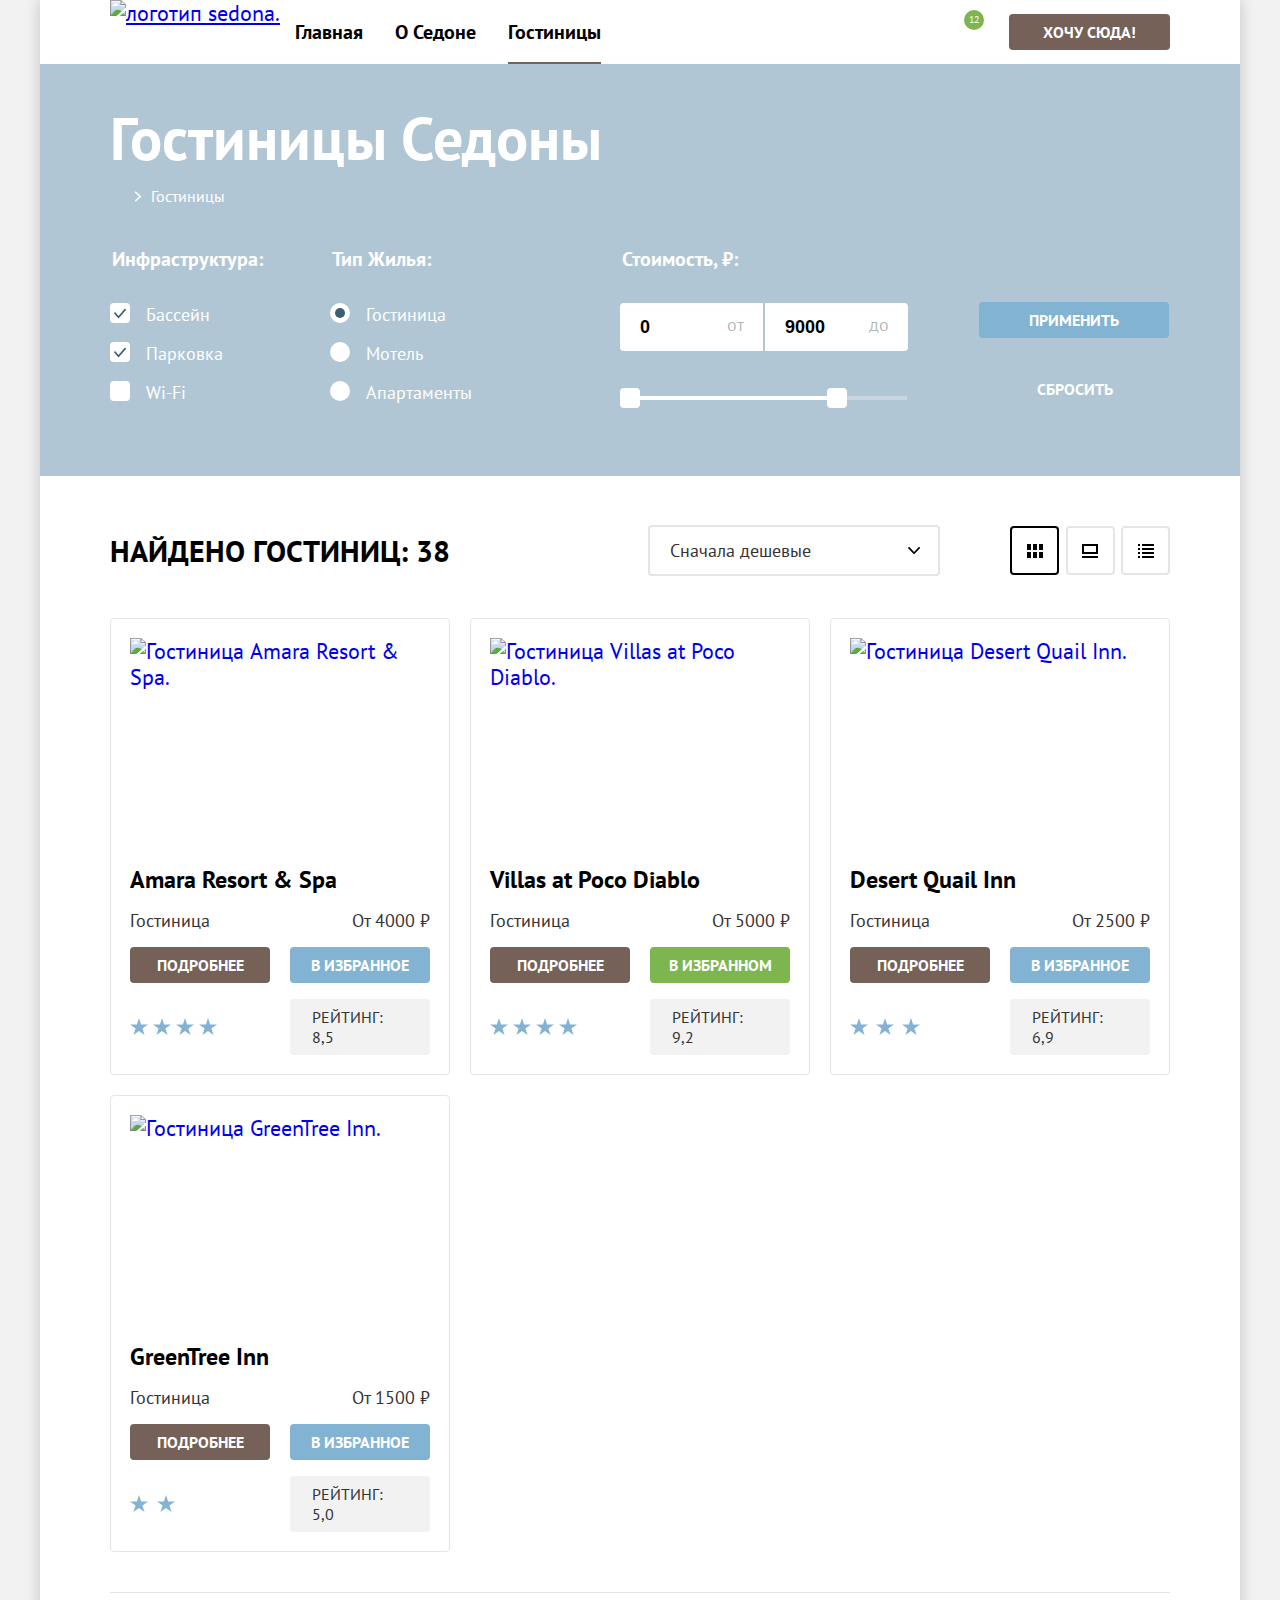
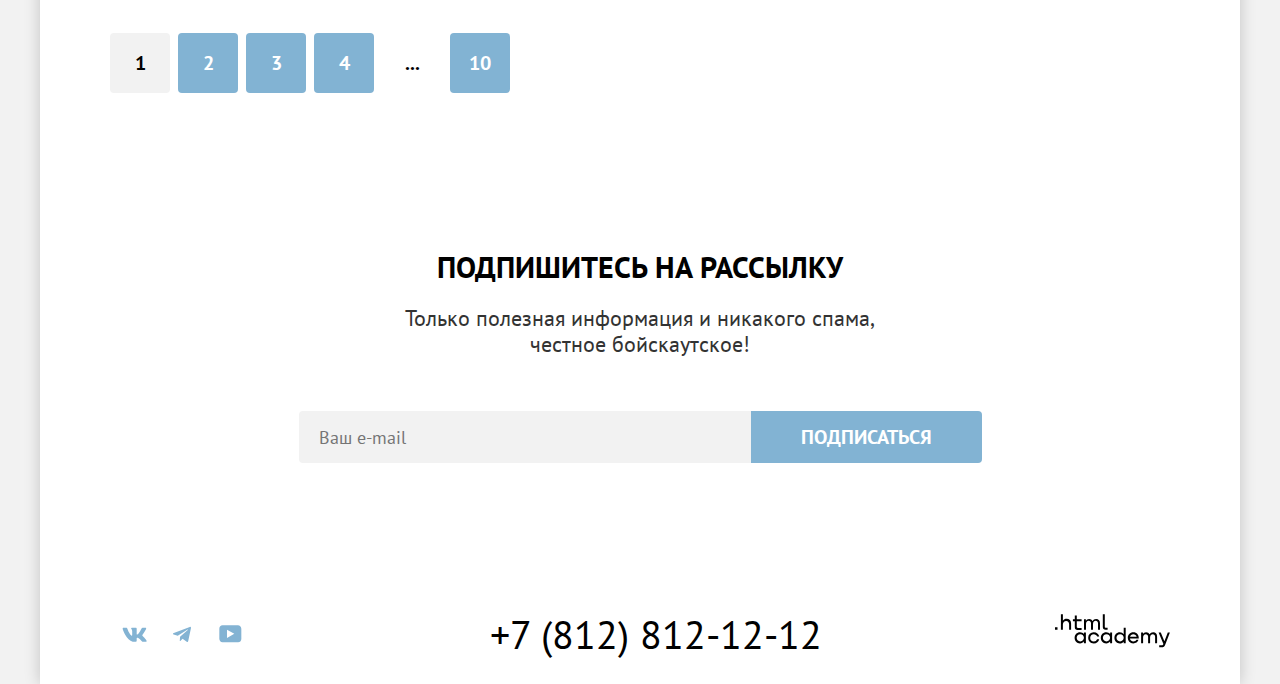
==== commit 1289ac2f: "Merge pull request #10 from Viktor-Ru/master" ====
--- a/catalog.html
+++ b/catalog.html
@@ -11,7 +11,7 @@
 
   <body>
     <div class="main-container">
-      <header class="main-header"  data-test="header">
+      <header class="main-header" data-test="header">
         <nav class="main-nav">
           <a class="logo" href="index.html">
             <img src="images/logo.svg" width="140" height="70" alt="логотип sedona.">
@@ -52,8 +52,7 @@
             <fieldset class="catalog-infrastructure">
               <legend class="catalog-form-title">Инфраструктура:</legend>
               <label class="catalog-form-label">
-                <input class="catalog-infrastructure-input visually-hidden" type="checkbox" name="swimming-pool"
-                  checked>
+                <input class="catalog-infrastructure-input visually-hidden" type="checkbox" name="swimming-pool" checked>
                 <span class="control-mark"></span>
                 <span class="control-label">Бассейн</span>
               </label>
@@ -94,22 +93,23 @@
               <legend class="catalog-form-title">Стоимость, ₽:</legend>
               <div class="catalog-price-wrapper">
                 <label class="catalog-price-label">
-                  <input class="catalog-price-input catalog-price-input--min" type="number" name="price-min" value="0" required><span
-                    class="catalog-price-label-value">от</span>
+                  <input class="catalog-price-input catalog-price-input--min" type="number" name="price-min" value="0"
+                    required><span class="catalog-price-label-value">от</span>
                 </label>
                 <label class="catalog-price-label">
-                  <input class="catalog-price-input catalog-price-input--max" type="number" name="price-max" value="9000" required><span class="catalog-price-label-value">до</span>
+                  <input class="catalog-price-input catalog-price-input--max" type="number" name="price-max"
+                    value="9000" required><span class="catalog-price-label-value">до</span>
                 </label>
               </div>
               <div class=" range-scale">
-                    <div class="range-bar">
-                      <button type="button" class="range-toggle toggle-min">
-                        <span class="visually-hidden">Изменить минимальную цену.</span>
-                      </button>
-                      <button type="button" class="range-toggle toggle-max">
-                        <span class="visually-hidden">Изменить максимальную цену.</span>
-                      </button>
-                    </div>
+                <div class="range-bar">
+                  <button type="button" class="range-toggle toggle-min">
+                    <span class="visually-hidden">Изменить минимальную цену.</span>
+                  </button>
+                  <button type="button" class="range-toggle toggle-max">
+                    <span class="visually-hidden">Изменить максимальную цену.</span>
+                  </button>
+                </div>
               </div>
 
             </fieldset>
@@ -133,16 +133,16 @@
 
             <ul class="card-view">
               <li class="card-view-item">
-                <button class="card-view-btn card-view-btn--grid card-view-btn--activ" type="button"><span
-                    class="visually-hidden">плитка.</span></button>
+                <a href="#" class="card-view-btn card-view-btn--grid card-view-btn--activ" type="button"><span
+                    class="visually-hidden">плитка.</span></a>
               </li>
               <li class="card-view-item">
-                <button class="card-view-btn card-view-btn--card" type="button"><span
-                    class="visually-hidden">карточка.</span></button>
+                <a href="#" class="card-view-btn card-view-btn--card" type="button"><span
+                    class="visually-hidden">карточка.</span></a>
               </li>
               <li class="card-view-item">
-                <button class="card-view-btn card-view-btn--list" type="button"><span
-                    class="visually-hidden">список.</span></button>
+                <a href="#" class="card-view-btn card-view-btn--list" type="button"><span
+                    class="visually-hidden">список.</span></a>
               </li>
             </ul>
           </div>
--- a/styles/styles.css
+++ b/styles/styles.css
@@ -31,6 +31,12 @@
   height: 100%;
 }
 
+img {
+  max-width: 100%;
+  height: auto;
+  object-fit: contain;
+}
+
 body {
   margin: 0;
   font-family: "PT Sans", sans-serif;
@@ -39,7 +45,7 @@
   color: #333333;
   background-color: #f2f2f2;
   height: 100%;
-  min-width: 1200px;
+  min-width: 1280px;
 }
 
 .main-container {
@@ -182,12 +188,14 @@
 
 .search-nav-link-basket:active {
   color: rgba(255, 255, 255, 0.3);
+  background-color: #756157;
 }
 
 
 /* hero */
 
 .hero {
+  background-color: #b1c6d4;
   background: url("../images/hero-background-mask.svg") no-repeat center bottom -1px, url("../images/hero-background.jpg") no-repeat center/cover;
   padding-top: 52px;
   padding-bottom: 83px;
@@ -270,7 +278,7 @@
   padding: 102px 85px;
   padding-top: 102px;
   padding-bottom: 102px;
-  min-width: 230px;
+  width: 230px;
 }
 
 .advantages-item--blue {
@@ -394,17 +402,18 @@
 
 .search-link:active {
   color: rgba(255, 255, 255, 0.3);
+  background-color: #756157;
 }
 
 /* subscription */
 
 .subscription {
-  background-color: #82b3d3;
+  background-color: #b1c6d4;
   background-image: url("../images/subscribe-background.jpg");
   background-repeat: no-repeat;
   background-size: cover;
   color: #ffffff;
-  padding: 96px 0 104px 0;
+  padding: 96px 20px 104px 20px;
 }
 
 .subscription-title {
@@ -446,6 +455,12 @@
 
 .subscription-form-btn:active {
   color: rgba(255, 255, 255, 0.3);
+  background-color: #82b3d3;
+}
+
+.subscription-form-btn:disabled {
+  background-color: #E5E5E5;
+  color: rgba(255, 255, 255, 0.30);
 }
 
 .subscription-form-email {
@@ -456,6 +471,7 @@
   font-family: inherit;
   font-size: 18px;
   line-height: 24px;
+  border-radius: 4px 0 0 4px;
 }
 
 .subscription-form-email:hover {
@@ -466,7 +482,7 @@
 
 .main-footer {
   display: flex;
-  flex-wrap: wrap;
+  /* flex-wrap: wrap; */
   padding: 47px 70px 30px 70px;
 }
 
@@ -504,6 +520,7 @@
   color: #000000;
   text-decoration: none;
   margin-right: auto;
+  width: 350px;
 }
 
 .main-footer-phone:hover {
@@ -519,10 +536,15 @@
   fill: #756157;
 }
 
+.main-footer-logo:focus svg {
+  fill: #756157;
+}
+
 .main-footer-logo:active svg {
   fill: rgba(117, 97, 87, 0.3);
 }
 
+
 /* catalog */
 
 /* filter */
@@ -532,7 +554,7 @@
 }
 
 .catalog-filter {
-  background-color: #82b3d3;
+  background-color: #b1c6d4;
   background-image: url("../images/filter-background.jpg");
   background-repeat: no-repeat;
   background-size: cover;
@@ -615,6 +637,7 @@
   border-radius: 4px;
   background-color: #ffffff;
   margin-right: 16px;
+  flex-shrink: 0;
 }
 
 .catalog-infrastructure-input:checked + .control-mark {
@@ -650,6 +673,7 @@
 .control-mark--housing {
   border-radius: 50%;
   position: relative;
+  flex-shrink: 0;
 }
 
 .catalog-housing-input:checked + .control-mark::before {
@@ -811,6 +835,7 @@
 
 .catalog-filter-submit:active {
   color: rgba(255, 255, 255, 0.3);
+  background-color: #82b3d3;
 }
 
 .catalog-filter-submit:disabled {
@@ -883,7 +908,13 @@
 }
 
 .catalog-sorting:hover {
-  background-color: #e6e6e6;
+  border: 2px solid #68a2ca;
+}
+
+.catalog-sorting:disabled {
+  border: 2px solid #000000;
+  color: #000000;
+  opacity: 0.3;
 }
 
 .card-view {
@@ -898,8 +929,8 @@
 
 .card-view-btn {
   display: block;
-  width: 48px;
-  height: 48px;
+  width: 45px;
+  height: 45px;
   background-color: rgba(0, 0, 0, 0);
   border: 2px solid #e5e5e5;
   border-radius: 4px;
@@ -957,6 +988,14 @@
   grid-column-end: 3;
 }
 
+.card-list-link:hover {
+  opacity: 0.6;
+}
+
+.card-list-link:active {
+  opacity: 0.3;
+}
+
 .card-list-title {
   font-weight: 700;
   font-size: 24px;
@@ -1032,6 +1071,7 @@
 
 .card-list-favorites:active {
   color: rgba(255, 255, 255, 0.3);
+  background-color: #82b3d3;
 }
 
 .card-list-favorites:disabled {
@@ -1050,6 +1090,7 @@
 
 .card-list-favorites--active:active {
   color: rgba(255, 255, 255, 0.3);
+  background-color: #7db54f;
 }
 
 .card-list-favorites--active:disabled {
@@ -1137,6 +1178,7 @@
 
 .pagination-link:active {
   color: rgba(255, 255, 255, 0.3);
+  background-color: #82b3d3;
 }
 
 .pagination-link--curent:hover {
@@ -1221,19 +1263,26 @@
   height: 52px;
   border-radius: 50%;
   background-color: #f2f2f2;
+  cursor: pointer;
+  padding: 0;
+  margin-right: -19px;
+}
+
+.modal-close-button::before {
+  display: block;
+  content: "";
+  width: 52px;
+  height: 52px;
   background-image: url("../images/icons/close.svg");
   background-repeat: no-repeat;
   background-position: center;
-  cursor: pointer;
-  padding: 0;
-  margin-right: -19px;
 }
 
 .modal-close-button:not([disabled]):hover {
   background-color: #e6e6e6;
 }
 
-.modal-close-button:active {
+.modal-close-button:active::before {
   opacity: 0.3;
 }
 
@@ -1405,13 +1454,30 @@
   background-color: transparent;
   width: 40px;
   height: 48px;
-  background-image: url("../images/icons/minus.svg");
-  background-repeat: no-repeat;
-  background-position: center;
   cursor: pointer;
   top: 0;
   left: 0;
   border-radius: 4px;
+  padding: 0;
+}
+
+.modal-input-change::before {
+  display: block;
+  content: " ";
+  width: 40px;
+  height: 48px;
+  background-image: url("../images/icons/minus.svg");
+  background-repeat: no-repeat;
+  background-position: center;
+  opacity: 0.3;
+}
+
+.modal-input-change:hover:before {
+  opacity: 1;
+}
+
+.modal-input-change:active:before {
+  opacity: 0.3;
 }
 
 .modal-input-change:hover {
@@ -1419,9 +1485,14 @@
 }
 
 .modal-input-change--plus {
-  background-image: url("../images/icons/plus.svg");
   left: auto;
   right: 0;
+}
+
+.modal-input-change--plus::before {
+  background-image: url("../images/icons/plus.svg");
+  background-repeat: no-repeat;
+  background-position: center;
 }
 
 .modal-button {
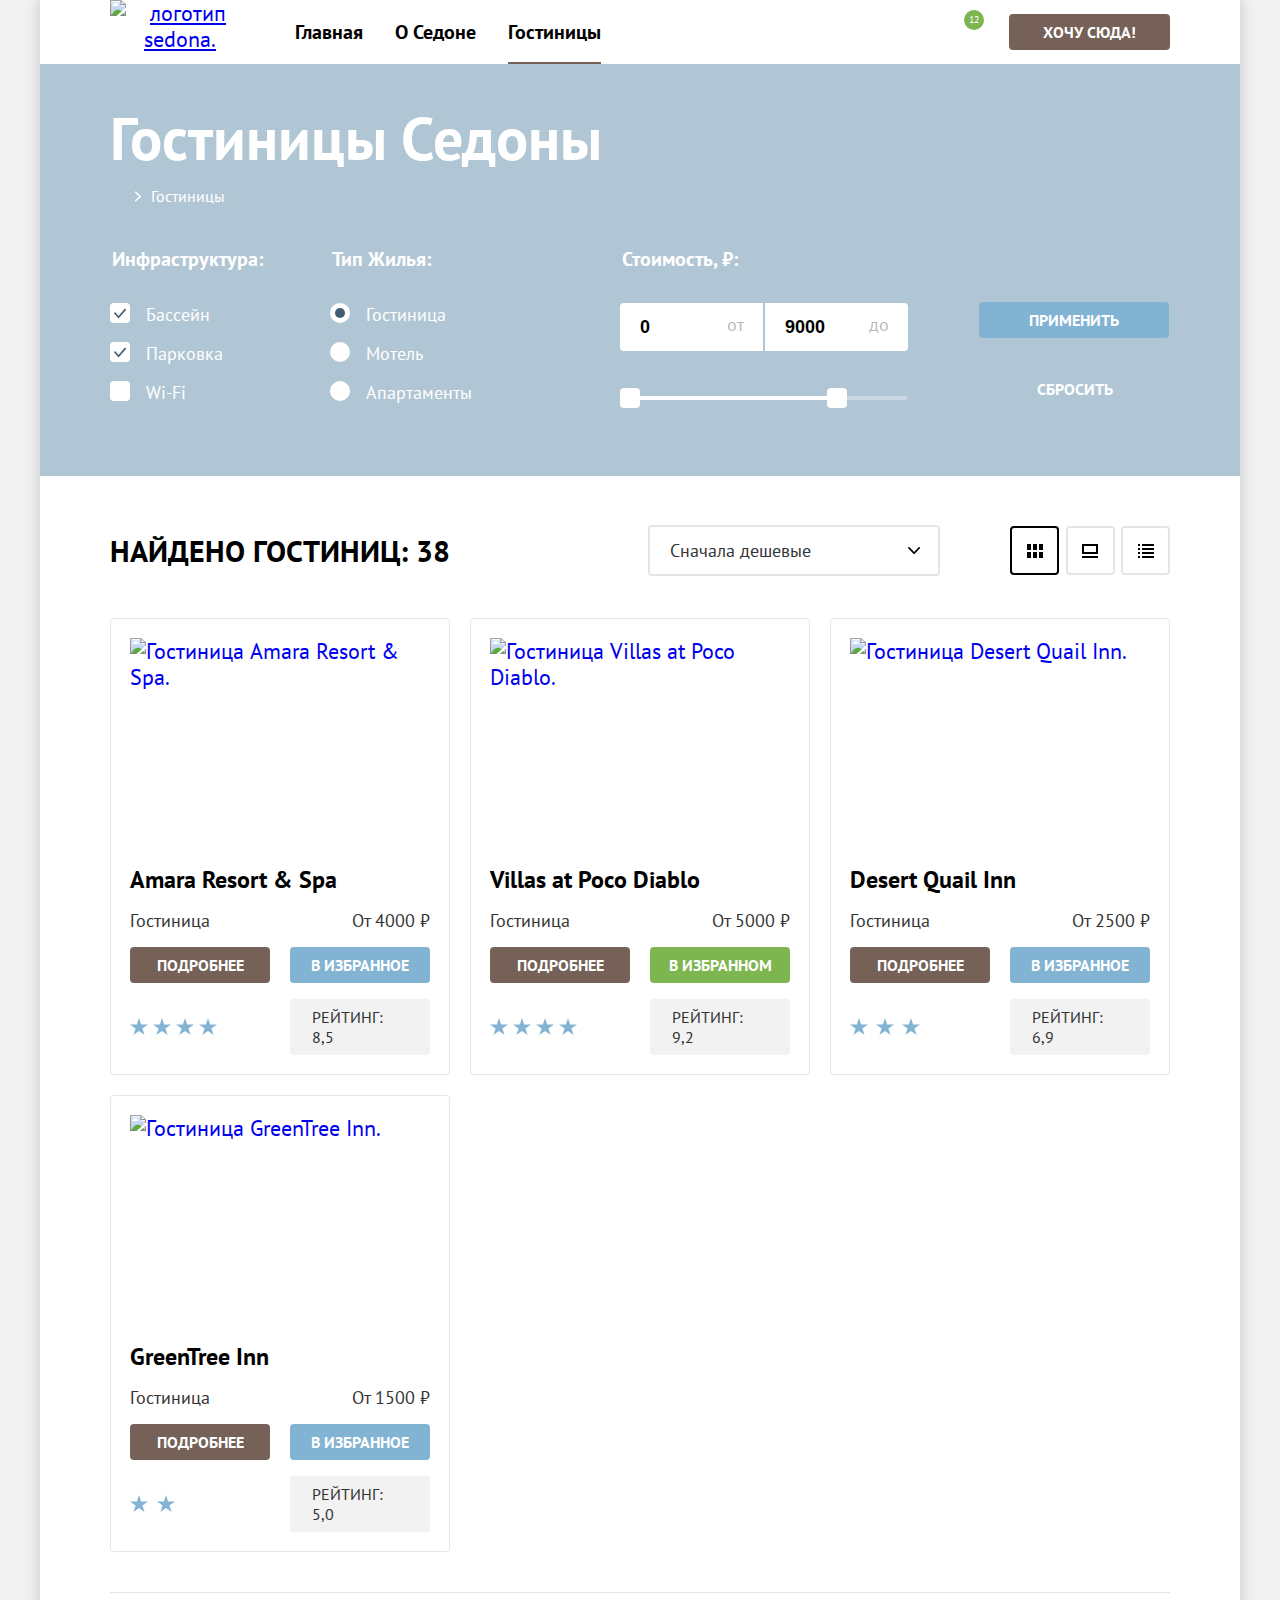
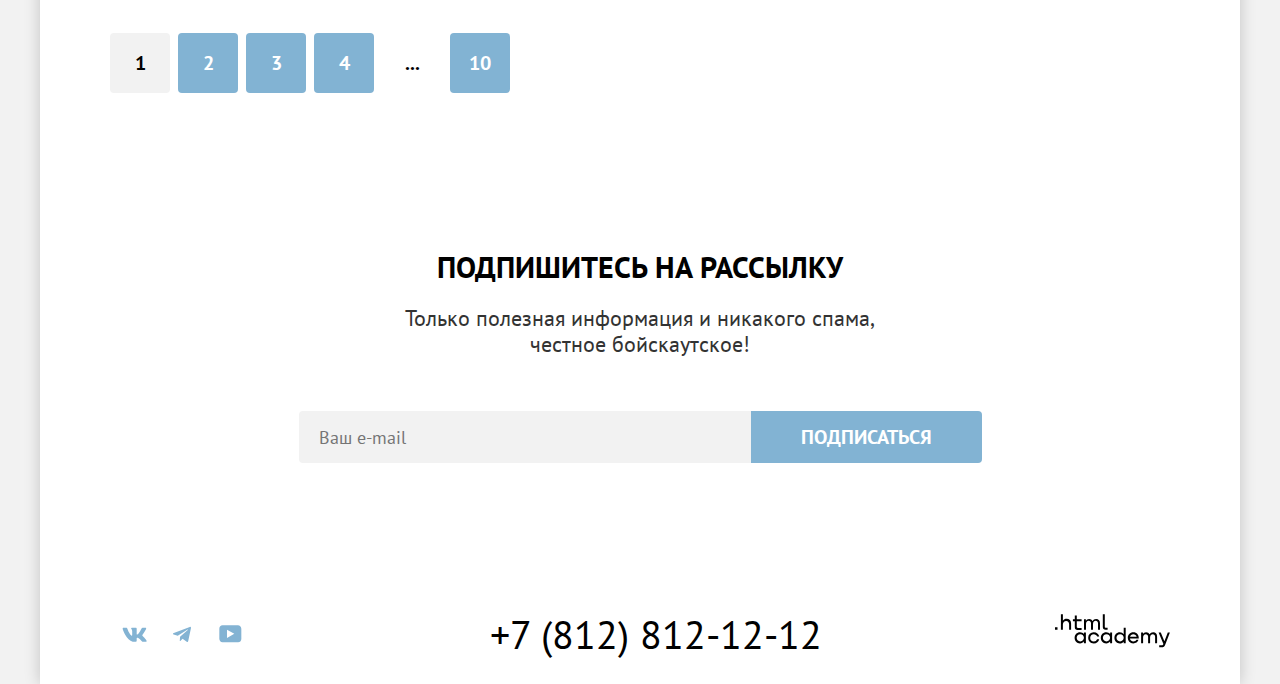
==== commit 90e7c0a8: "Добавляет исправления по переполнению" ====
--- a/catalog.html
+++ b/catalog.html
@@ -133,15 +133,15 @@
 
             <ul class="card-view">
               <li class="card-view-item">
-                <a href="#" class="card-view-btn card-view-btn--grid card-view-btn--activ" type="button"><span
+                <a href="#" class="card-view-btn card-view-btn--grid card-view-btn--activ"><span
                     class="visually-hidden">плитка.</span></a>
               </li>
               <li class="card-view-item">
-                <a href="#" class="card-view-btn card-view-btn--card" type="button"><span
+                <a href="#" class="card-view-btn card-view-btn--card"><span
                     class="visually-hidden">карточка.</span></a>
               </li>
               <li class="card-view-item">
-                <a href="#" class="card-view-btn card-view-btn--list" type="button"><span
+                <a href="#" class="card-view-btn card-view-btn--list"><span
                     class="visually-hidden">список.</span></a>
               </li>
             </ul>
--- a/styles/styles.css
+++ b/styles/styles.css
@@ -79,6 +79,8 @@
 
 .logo {
   position: absolute;
+  width: 140px;
+  height: 75px;
 }
 
 .main-nav-list {
@@ -195,15 +197,17 @@
 /* hero */
 
 .hero {
-  background-color: #b1c6d4;
   background: url("../images/hero-background-mask.svg") no-repeat center bottom -1px, url("../images/hero-background.jpg") no-repeat center/cover;
   padding-top: 52px;
   padding-bottom: 83px;
+  background-color: #b1c6d4;
 }
 
 .hero-img {
   display: block;
   margin: 0 auto;
+  width: 458px;
+  max-height: 360px;
 }
 
 /* advantages */
@@ -279,6 +283,10 @@
   padding-top: 102px;
   padding-bottom: 102px;
   width: 230px;
+}
+
+.advantages-item--blue img {
+  max-width: 800px;
 }
 
 .advantages-item--blue {
